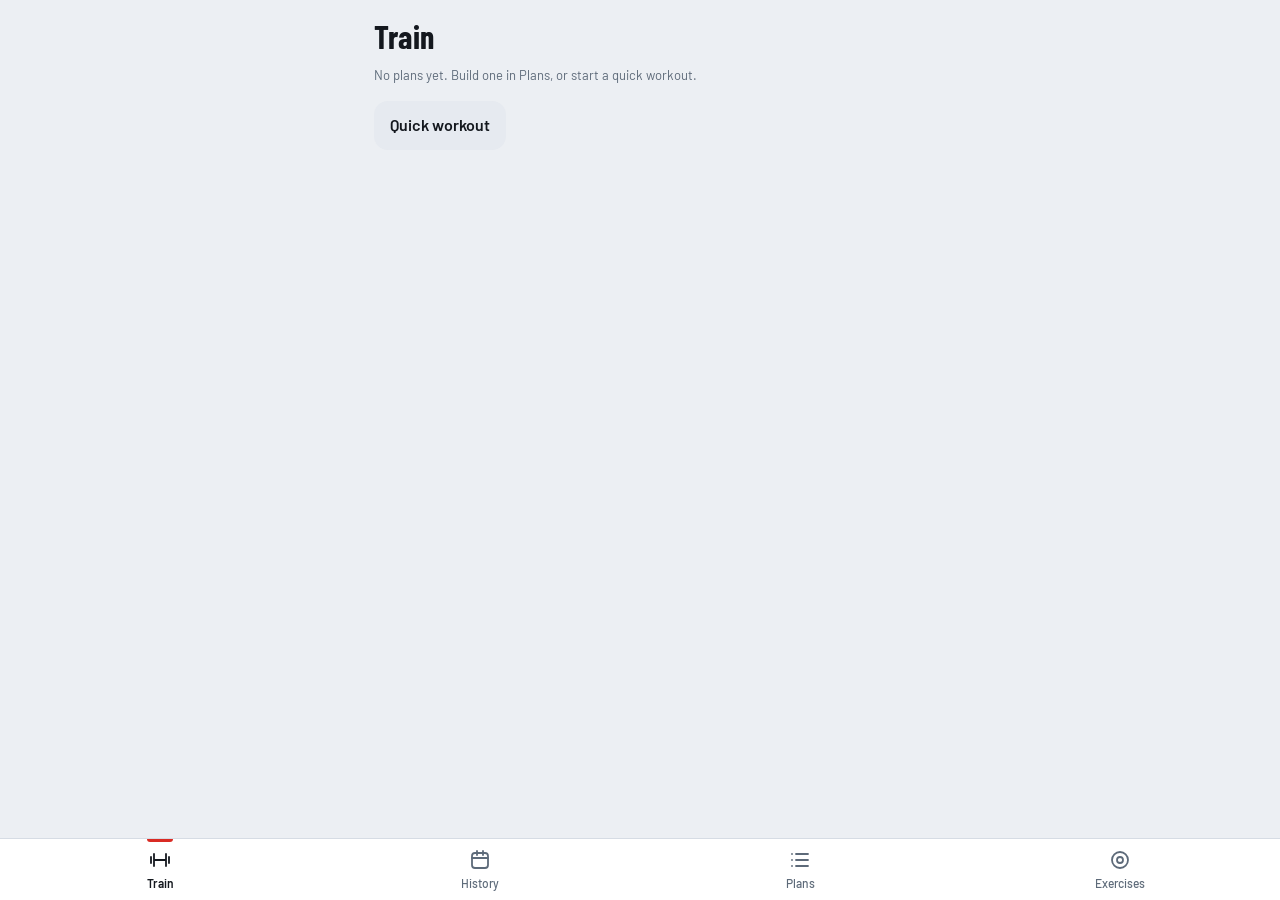
==== index.html @ dd126c8b "Workout: −/+ buttons move from weight to reps; weight is tap-to-edit Reps are what change set to set" ====
<!doctype html>
<html lang="en"><head><meta charset="utf-8">
<meta name="viewport" content="width=device-width,initial-scale=1,viewport-fit=cover">
<meta http-equiv="Content-Security-Policy" content="default-src 'none'; script-src 'sha256-kaGPLzAnNRn8bd0Y283OaLITEA9+4ZppKboj+dD/Bko='; style-src 'unsafe-inline'; img-src 'self' data:; manifest-src 'self'; font-src 'self'; connect-src https://api.github.com; worker-src 'self'; base-uri 'none'; form-action 'none'">
<meta name="referrer" content="no-referrer">
<meta name="theme-color" content="#12161c" media="(prefers-color-scheme: dark)"><meta name="theme-color" content="#eceff3" media="(prefers-color-scheme: light)">
<link rel="manifest" href="manifest.webmanifest">
<link rel="icon" type="image/png" href="icon-192.png">
<link rel="apple-touch-icon" href="icon-180.png">
<title>Lift Log</title>
<style>
@font-face{font-family:BC;font-weight:600;font-display:block;src:url(fonts/barlow-condensed-latin-600-normal.woff2) format("woff2")}
@font-face{font-family:BC;font-weight:700;font-display:block;src:url(fonts/barlow-condensed-latin-700-normal.woff2) format("woff2")}
@font-face{font-family:Bw;font-weight:400;font-display:swap;src:url(fonts/barlow-latin-400-normal.woff2) format("woff2")}
@font-face{font-family:Bw;font-weight:500;font-display:swap;src:url(fonts/barlow-latin-500-normal.woff2) format("woff2")}
@font-face{font-family:Bw;font-weight:600;font-display:swap;src:url(fonts/barlow-latin-600-normal.woff2) format("woff2")}
@font-face{font-family:Bw;font-weight:700;font-display:swap;src:url(fonts/barlow-latin-700-normal.woff2) format("woff2")}
:root{--bg:#12161c;--fg:#eceae4;--m:#8e9aa8;--c:#1b212a;--c2:#262e3a;--bd:#2d3744;--ac:#e8372f;--on:#fff;--wr:#ff8a5c;--blu:#4a7bea;--blud:#1c2a47;--redd:#3a1d1f;--ok:#7fd1a0;--sh:#0008}
@media(prefers-color-scheme:light){:root{--bg:#eceff3;--fg:#14181e;--m:#5d6a79;--c:#fff;--c2:#e6eaf0;--bd:#d6dce4;--ac:#d92b24;--blu:#2f60d6;--blud:#e3ebfd;--redd:#fbe3e1;--wr:#c8340b;--ok:#2f9e63;--sh:#0003}}
*{box-sizing:border-box}
html,body{margin:0;height:100%;overflow:hidden;touch-action:pan-y}
#app{display:flex;flex-direction:column;height:100vh;height:100dvh}
body{background:var(--bg);color:var(--fg);font:400 16px/1.4 Bw,system-ui,-apple-system,"Segoe UI",sans-serif;-webkit-tap-highlight-color:transparent}
#app{padding-top:env(safe-area-inset-top)}
main{flex:1 1 auto;min-height:0;overflow-y:auto;overscroll-behavior:contain;padding:14px max(14px,calc(50% - 266px)) 110px;touch-action:pan-y}
h2{margin:6px 0 14px;font:700 32px/1 BC,system-ui,sans-serif;letter-spacing:.2px}
.hd h2{margin:0}
main>.hd{margin-bottom:10px}
.m{color:var(--m);font-size:13px}.wr{color:var(--wr);font-weight:600}
.hd,.row{display:flex;gap:8px;align-items:center;justify-content:space-between}
.row>*{flex:1}
.card{background:var(--c);border-radius:18px;padding:14px;margin:12px 0}
.card>.hd>b{font:700 24px/1.1 BC,system-ui,sans-serif;letter-spacing:.2px}
.card .card{background:var(--bg)}
.card .b.big{background:var(--c2)}
button,input,select,textarea{font:inherit;color:inherit}
button{-webkit-appearance:none;appearance:none}
.b{background:var(--c2);border:0;border-radius:14px;padding:13px 16px;margin:4px 0;cursor:pointer;font-weight:600;min-height:48px}
.b.p{background:var(--ac);color:var(--on)}
.b.big{display:block;width:100%;text-align:left;background:var(--c);margin:8px 0;font-weight:600;font-size:17px;border-radius:16px}
.b.big small{display:block;font-weight:400;color:var(--m);font-size:13px;margin-top:1px}
input,select,textarea{width:100%;padding:12px;background:var(--c);border:0;border-radius:12px;min-height:48px}
.card input,.card select,.card textarea{background:var(--bg)}
.card .card input,.card .card select,.card .card textarea{background:var(--c)}
input:focus,select:focus,textarea:focus{outline:0;box-shadow:inset 0 0 0 2px var(--blu)}
button:focus-visible{outline:2px solid var(--blu);outline-offset:2px}
input[type=checkbox]{width:auto;min-height:0}
input[type=number]{-moz-appearance:textfield;appearance:textfield}input::-webkit-inner-spin-button,input::-webkit-outer-spin-button{-webkit-appearance:none;margin:0}
label{display:block;font-size:13px;color:var(--m);margin:8px 0}
label input,label select,label textarea{margin-top:4px;color:var(--fg)}
.set{display:grid;grid-template-columns:minmax(0,1.4fr) 36px minmax(0,1fr) 36px minmax(0,1fr) 48px;gap:5px;align-items:center;margin:8px 0;font-variant-numeric:tabular-nums}
.set input{text-align:center;padding:0 2px;height:48px;font:700 24px BC,system-ui,sans-serif;font-variant-numeric:tabular-nums}
.set input::placeholder{font:400 14px Bw,system-ui,sans-serif;color:var(--m)}
.set input:focus{background:var(--blud);box-shadow:inset 0 0 0 2px var(--blu)}
.set.dn{opacity:.6}
.set.wu input{background:transparent;box-shadow:inset 0 0 0 1px var(--bd)}
.set.wu .inf>span:first-child{color:var(--blu);font-weight:600}
.set.wu input:focus{box-shadow:inset 0 0 0 2px var(--blu)}
.set.dn input{background:transparent;color:var(--m)}
.set.hdr{margin:10px 0 0;font-size:12px;color:var(--m);text-align:center;font-variant-numeric:normal}
.set.hdr span{white-space:nowrap}
.s{height:48px;border:0;background:var(--c2);border-radius:12px;cursor:pointer;font-size:18px;font-weight:600}
.card .card .s{background:var(--c2)}
.ck{height:48px;border:0;background:none;color:var(--m);opacity:.5;cursor:pointer;display:flex;align-items:center;justify-content:center;padding:0}
.ck svg{width:26px;height:26px;fill:none;stroke:currentColor;stroke-width:2.6;stroke-linecap:round;stroke-linejoin:round;box-sizing:content-box;padding:7px;border-radius:50%}
.ck.on{opacity:1;color:#fff}.ck.on svg{background:var(--ac);width:22px;height:22px;padding:9px}
.inf{grid-column:1/-1;font-size:12px;color:var(--m);display:flex;justify-content:space-between;align-items:center;min-height:16px}
.rest{position:fixed;left:12px;right:12px;bottom:calc(72px + env(safe-area-inset-bottom));background:var(--c2);border-radius:18px;overflow:hidden;box-shadow:0 8px 24px var(--sh);z-index:5;max-width:536px;margin:auto}
.rb{height:4px;background:var(--bd)}.rb i{display:block;height:100%;background:var(--ac)}
.rr{display:flex;gap:8px;align-items:center;padding:8px 10px}
.rest .s{width:60px;flex:none;background:var(--bd);height:44px}
.rt{flex:1;height:48px;border:0;background:none;font:700 38px/1 BC,system-ui,sans-serif;font-variant-numeric:tabular-nums;color:var(--fg);cursor:pointer}
.rt.run{color:var(--blu)}.rt.go{color:var(--wr)}
.bb{display:flex;align-items:center;height:28px;margin:8px 0 2px}
.bb .pl{height:28px;border-radius:2px;flex:none}.bb .pl.pr{width:12px;background:var(--ac)}.bb .pl.pb{width:7px;background:var(--blu);margin:0 2px}
.bb .sl{width:6px;height:10px;background:#9aa4b0;flex:none}
.shaft{flex:1;display:flex;gap:3px;padding:0 3px}.shaft i{flex:1;height:8px;border-radius:2px;background:var(--bd)}.shaft i.d{background:#c9ccd2}.shaft i.n{background:var(--fg)}
@media(prefers-color-scheme:light){.bb .sl{background:#7d8794}.shaft i.d{background:#7d8794}}
.big-n{font:700 44px/1 BC,system-ui,sans-serif;margin:10px 0 0}.big-n span{font-size:22px;color:var(--m)}
.cal{display:grid;grid-template-columns:repeat(7,1fr);gap:4px 0;margin-top:8px}
.cal .wd{text-align:center;font-size:12px;color:var(--m)}
.cd{aspect-ratio:1;border:0;border-radius:50%;background:none;font:600 19px BC,system-ui,sans-serif;color:var(--m);cursor:pointer;font-variant-numeric:tabular-nums;max-width:44px;width:100%;justify-self:center}
.cd.tr{background:var(--redd);color:var(--fg)}
.cd.td{box-shadow:inset 0 0 0 2px var(--fg)}
.cd.sl{background:var(--ac);color:#fff;outline:0}
.lk{border:0;background:none;color:var(--m);font-size:12px;text-decoration:underline;cursor:pointer;padding:8px 0}
.inf label{margin:0;display:flex;gap:4px;align-items:center}
.inf .lk+.lk{margin-left:14px}
.chips{display:flex;flex-wrap:wrap;gap:8px;margin:10px 0}
.chip{background:var(--c);border:0;border-radius:99px;padding:9px 14px;font-weight:500;cursor:pointer;color:var(--fg);min-height:40px}
.card .chip{background:var(--c2)}
.sugg{background:var(--c);border-radius:14px;margin:8px 0;overflow:hidden}
.card .sugg{background:var(--c2)}
.sg{display:flex;justify-content:space-between;align-items:center;gap:10px;width:100%;text-align:left;background:none;border:0;border-bottom:1px solid var(--bd);padding:12px 14px;font-weight:600;cursor:pointer;color:var(--fg);min-height:48px}
.sg:last-child{border-bottom:0}.sg .m{font-weight:400;flex:none}.sg.new{color:var(--blu)}
.b.exsw{display:flex;justify-content:space-between;align-items:center;gap:10px;text-align:left;background:var(--c);font-size:17px}.b.exsw .m{flex:none;font-weight:500}
nav{flex:none;position:relative;z-index:6;display:flex;background:var(--c);border-top:1px solid var(--bd);padding-bottom:env(safe-area-inset-bottom)}
nav button{flex:1;padding:9px 0 8px;border:0;background:none;font-size:12px;font-weight:500;cursor:pointer;color:var(--m);display:flex;flex-direction:column;align-items:center;gap:3px;position:relative}
nav button svg{width:24px;height:24px;stroke:currentColor;fill:none;stroke-width:1.8;stroke-linecap:round;stroke-linejoin:round}
nav button.on{color:var(--fg);font-weight:600}
nav button.on:before{content:"";position:absolute;top:0;width:26px;height:3px;border-radius:0 0 3px 3px;background:var(--ac)}
#toast{position:fixed;left:12px;right:12px;bottom:calc(150px + env(safe-area-inset-bottom));background:var(--fg);color:var(--bg);padding:12px 14px;border-radius:14px;z-index:9;font-weight:500}
code{background:var(--bg);padding:1px 5px;border-radius:5px}
.hl{display:flex;justify-content:space-between;gap:8px;padding:6px 0;border-bottom:1px solid var(--bd);font-variant-numeric:tabular-nums}
.hl:last-child{border-bottom:0}
.hl button{border:0;background:none;color:var(--m);cursor:pointer;min-width:32px;min-height:32px}
.b.big.exr[hidden]{display:none}
.eset{display:grid;grid-template-columns:minmax(0,1.3fr) minmax(0,1fr) minmax(0,1fr) 44px;gap:6px;align-items:center;margin:6px 0;font-variant-numeric:tabular-nums}
.eset input{text-align:center;height:48px;padding:0 2px;font:700 22px BC,system-ui,sans-serif}
.eset.hdr{font-size:12px;color:var(--m);text-align:center;margin:8px 0 0}
.eset .inf{grid-column:1/-1}
.seg{display:inline-flex;background:var(--bg);border-radius:10px;padding:3px;gap:2px;flex:none}
.seg button{border:0;background:none;color:var(--m);font-weight:600;font-size:13px;padding:7px 10px;border-radius:8px;cursor:pointer;min-height:34px}
.seg button.on{background:var(--c2);color:var(--fg)}
.card .card .seg{background:var(--c)}.card .card .seg button.on{background:var(--c2)}
.segrow{display:flex;justify-content:space-between;align-items:center;margin:10px 0 4px}
.wkr{display:grid;grid-template-columns:repeat(auto-fill,minmax(48px,1fr));gap:6px;margin:4px 0}.wkr label{margin:0;text-align:center;font-size:11px}.wkr input{text-align:center;padding:8px 2px;min-height:40px}
.pline{display:grid;grid-template-columns:repeat(3,minmax(0,1fr)) 40px;gap:6px;align-items:center;margin:6px 0}
.pline.hdr{font-size:12px;color:var(--m);text-align:center;margin:8px 0 0}.pline input{text-align:center;padding:10px 2px}
.inf b{color:var(--fg);font-weight:600}
.eset.wu input{background:transparent;box-shadow:inset 0 0 0 1px var(--bd)}.eset.wu .inf>span:first-child{color:var(--blu);font-weight:600}
#exq{margin:0 0 6px}
.b.big.exr{display:flex;align-items:center;gap:12px}
.exr .l{flex:1;min-width:0}
select.pick{-webkit-appearance:none;appearance:none;text-align:center;text-align-last:center;padding:0 2px;cursor:pointer}
.set select.pick{height:48px;font:700 24px BC,system-ui,sans-serif}.eset select.pick{height:48px;font:700 22px BC,system-ui,sans-serif}
.set select.pick.ph,.eset select.pick.ph{font:400 14px Bw,system-ui,sans-serif;color:var(--m)}
.set select.pick:focus{background:var(--blud);box-shadow:inset 0 0 0 2px var(--blu)}.set.dn select.pick{background:transparent;color:var(--m);opacity:1}
.wkr select.pick{min-height:40px;padding:8px 2px}
.set.wu select.pick,.eset.wu select.pick{background:transparent;box-shadow:inset 0 0 0 1px var(--bd)}
label.chk{display:flex;gap:10px;align-items:center;color:var(--fg);font-size:15px;margin:12px 0 4px}label.chk input{width:22px;height:22px;margin:0;accent-color:var(--ac)}
svg.chart{touch-action:pan-y;cursor:crosshair;user-select:none;-webkit-user-select:none}
.exr .r{text-align:right;flex:none}
.exr .r b{display:block;font:700 28px/1 BC,system-ui,sans-serif}.exr .r b i{font:600 14px Bw,system-ui,sans-serif;font-style:normal;color:var(--m)}
.exr .r small{display:block;font-size:12px;color:var(--m);font-weight:400}

@keyframes slr{from{transform:translateX(40px);opacity:.3}to{transform:none;opacity:1}}@keyframes sll{from{transform:translateX(-40px);opacity:.3}to{transform:none;opacity:1}}
main.slr{animation:slr .2s ease-out}main.sll{animation:sll .2s ease-out}
nav button.nx{color:var(--fg);background:var(--c2)}
#sh{position:fixed;top:50%;z-index:9;padding:10px 14px;border-radius:20px;background:var(--c2);color:var(--m);font-weight:600;pointer-events:none;transform:translateY(-50%);transition:color .1s}#sh.r{right:10px}#sh.l{left:10px}#sh.go{color:var(--fg);box-shadow:inset 0 0 0 2px var(--ac)}
#splash{position:fixed;inset:0;z-index:99;background:var(--bg);display:flex;flex-direction:column;align-items:center;justify-content:center;padding-bottom:40px;transition:opacity .35s,visibility 0s .35s}
#splash.out{opacity:0;visibility:hidden}
#splash img{border-radius:30px;box-shadow:0 18px 50px var(--sh)}
#splash b{font:700 40px/1 BC,system-ui,sans-serif;margin-top:20px;letter-spacing:.3px}
#splash .bb{width:150px;margin-top:24px}
#sver{color:var(--m);font-size:14px;margin-top:6px;font-variant-numeric:tabular-nums}
.ver{text-align:center;margin:18px 0 0}
#splash .shaft i{animation:ld 1s ease-out forwards}
#splash .shaft i:nth-child(2){animation-delay:.12s}#splash .shaft i:nth-child(3){animation-delay:.24s}#splash .shaft i:nth-child(4){animation-delay:.36s}#splash .shaft i:nth-child(5){animation-delay:.48s}
@keyframes ld{from{background:var(--bd)}to{background:var(--fg)}}
@media(prefers-reduced-motion:reduce){main.slr,main.sll,#splash .shaft i{animation:none}#splash{transition:none}}
</style></head>
<body><div id="splash" aria-hidden="true"><img src="icon-192.png" width="132" height="132" alt=""><b>Lift Log</b><span id="sver"></span><div class="bb"><i class="pl pb"></i><i class="pl pr"></i><i class="sl"></i><div class="shaft"><i></i><i></i><i></i><i></i><i></i></div><i class="sl"></i><i class="pl pr"></i><i class="pl pb"></i></div></div><div id="app"></div><div id="toast" hidden></div>
<script>
const $=(s,e=document)=>e.querySelector(s), app=$('#app');
const esc=s=>String(s??'').replace(/[&<>"]/g,c=>({'&':'&amp;','<':'&lt;','>':'&gt;','"':'&quot;'}[c]));
const bb=(n,done,cur,label)=>`<div class=bb role=img aria-label="${esc(label)}"><i class="pl pb"></i><i class="pl pr"></i><i class=sl></i><div class=shaft>${Array.from({length:n},(_,i)=>`<i${i<done?' class=d':cur&&i==done?' class=n':''}></i>`).join('')}</div><i class=sl></i><i class="pl pr"></i><i class="pl pb"></i></div>`;
const NI={train:'<svg viewBox="0 0 24 24"><path d="M3 9v6M6 6v12M18 6v12M21 9v6M6 12h12"/></svg>',hist:'<svg viewBox="0 0 24 24"><rect x="4" y="5" width="16" height="15" rx="3"/><path d="M4 10h16M9 3v4M15 3v4"/></svg>',tpl:'<svg viewBox="0 0 24 24"><path d="M8 6h12M8 12h12M8 18h12M4 6h.01M4 12h.01M4 18h.01"/></svg>',ex:'<svg viewBox="0 0 24 24"><circle cx="12" cy="12" r="8"/><circle cx="12" cy="12" r="3"/></svg>'};
const scTo=(x,y)=>{const m=$('main');if(m)m.scrollTop=y},scY=()=>$('main')?.scrollTop||0;   // the page scrolls inside <main>, not the window
const VER='2.7';   // app version, bumped automatically by tools/build.py on every change
/* All of Germani144's apps share this origin's localStorage, so every Lift Log key starts with "lift-log:".
   Old unprefixed keys are moved once. Keys whose content proves they're Lift Log's (workout in progress, backup
   settings) are removed afterwards; generic ones (rest, bw, lb, dirty) are copied only if they look valid, and
   left in place because another app might own a key with the same name. */
const LSP='lift-log:';
(()=>{try{const L=localStorage,J=v=>{try{return JSON.parse(v)}catch{return null}},num=(a,b)=>v=>+v>=a&&+v<=b;
 const sure={w:v=>{const o=J(v);return!!(o&&Array.isArray(o.items)&&o.sess>0)},gh:v=>{const o=J(v);return!!(o&&o.token&&/lift-log/i.test(o.repo||''))},gherr:v=>/^Last automatic backup failed/.test(v)},
  looks={rest:num(15,1800),bw:num(20,400),lb:num(1.5e12,4e12),dirty:v=>v=='0'||v=='1'};
 for(const k of [...Object.keys(sure),...Object.keys(looks)]){const v=L.getItem(k);if(v==null||L.getItem(LSP+k)!=null)continue;
  if(sure[k]){if(sure[k](v)){L.setItem(LSP+k,v);L.removeItem(k)}}else if(looks[k](v))L.setItem(LSP+k,v)}}catch{}})();
const fmt=x=>x===''||x==null||isNaN(x)?'':+(+x).toFixed(2);
const age=t=>{const d=Math.floor((Date.now()-t)/864e5);return d<1?'today':d<60?d+'d ago':Math.round(d/30.4)+'mo ago'};
const dstr=t=>new Date(t).toLocaleDateString(undefined,{month:'short',day:'numeric',year:'numeric'});
let tt;const toast=m=>{const t=$('#toast');t.textContent=m;t.hidden=false;clearTimeout(tt);tt=setTimeout(()=>t.hidden=true,4000)};

/* ---------- math ---------- */
const pct=(r,rir)=>1/(1+(r+rir)/30);  // %1RM from reps + RIR
const e1=(w,r,rir)=>w/pct(r,rir);
const hasR=r=>r.rir!==''&&r.rir!=null&&+r.rir>=0&&+r.rir<=10;
const isTest=r=>+r.r===1&&hasR(r)&&+r.rir===0;   // 1 rep at 0 RIR counts as a 1RM
const rnd=(x,i)=>i>0?+(Math.round(x/i)*i).toFixed(3):+(+x).toFixed(2);  // increment 0 = no rounding (bodyweight)
const wt=w=>w>0?fmt(w):'BW';

/* ---------- IndexedDB ---------- */
let db;
const open=()=>new Promise((res,rej)=>{const r=indexedDB.open('liftlog',1);
 r.onupgradeneeded=()=>{const d=r.result,o={keyPath:'id',autoIncrement:true};
  d.createObjectStore('exercises',o);d.createObjectStore('templates',o);
  d.createObjectStore('pr_history',o).createIndex('ex','exId');
  d.createObjectStore('sets',o).createIndex('ex','exId')};
 r.onsuccess=()=>res(r.result);r.onerror=()=>rej(r.error)});
const rq=r=>new Promise((res,rej)=>{r.onsuccess=()=>res(r.result);r.onerror=()=>rej(r.error)});
const st=(n,m='readonly')=>db.transaction(n,m).objectStore(n);
const all=(n,ix,k)=>rq(ix?st(n).index(ix).getAll(k):st(n).getAll()).then(a=>n=='sets'?a.map(s=>s.rir>10?{...s,rir:null}:s):a);  // RIR above 10 is treated as 'not tracked'
const put=(n,o)=>(touch(),rq(st(n,'readwrite').put(o)));
const del=(n,id)=>(touch(),rq(st(n,'readwrite').delete(id)));

/* ---------- state ---------- */
let S={tab:'train',view:null,ex:[],tpl:[],pr:{},prl:[],hist:[]},E=null,W=null;
try{W=JSON.parse(localStorage.getItem(LSP+'w')||'null')}catch{}
const saveW=()=>{try{localStorage.setItem(LSP+'w',JSON.stringify(W))}catch{}};
const EX=id=>S.ex.find(e=>e.id==id);
async function load(){
 S.ex=await all('exercises');S.tpl=await all('templates');S.sets=await all('sets');S.pr={};
 S.tpl.forEach(t=>{if(!t.weeks)t.weeks=8;if(!t.days){t.days=[{name:'Day 1',items:t.items||[]}];delete t.items}
  for(const d of t.days)for(const it of d.items){if(!it.mode)it.mode=EX(it.exId)?.mode=='pct'?'pct':'rir';if(it.mode=='pct'&&!it.lines?.length){it.lines=linesFromText(it.text);if(!it.lines.length)it.lines=[newLine()]}}});
 (await all('pr_history')).sort((a,b)=>a.t-b.t).forEach(p=>S.pr[p.exId]=p)}  // latest tested PR per exercise

/* ---------- plan slots: each one is RIR (sets, rep range, target RIR) or % of 1RM (lines of sets x reps @ % with a target RPE) ---------- */
// Old plans stored % sets as text like "3*80%x5"; turn those into lines once.
function linesFromText(t){const out=[];for(const l of String(t||'').split('\n')){const m=l.trim().match(/^(?:(\d+)\s*[*×]\s*)?(\d+(?:\.\d+)?)%\s*x\s*(\d+)$/i);if(m)out.push({n:+(m[1]||1),p:+m[2],r:+m[3]})}return out}
/* Bodyweight lifts (pull-ups, dips…): with "Load includes bodyweight" on, the maths uses you + the plate,
   while you always type and see only the added kg. Each logged set remembers your bodyweight at the time. */
const BWv=()=>+lg('bw')||0,bwo=ex=>ex?.bwl?BWv():0;
const tot=(ex,s)=>ex?.bwl?{...s,w:(s.w===''||s.w==null?0:+s.w)+(s.bw??BWv())}:s;   // a set in total-load space
const outW=(ex,v)=>{if(ex?.bwl){const a=rnd(+v-BWv(),ex.inc);return a>0?a:''}return v>0?rnd(v,ex.inc):''};   // total load -> what you load ('' = bodyweight / no suggestion)
/* RIR is picked from a list: 0–5 in half steps, plus "5+" (stored as 6). A 5+ set stays in history and volume
   but, like a warm-up, never feeds suggestions, the strength estimate or the next-set adjustment. */
const RIRS=[0,.5,1,1.5,2,2.5,3,3.5,4,4.5,5,6];
const rirTxt=v=>v==null||v===''?'':+v>5?'5+':fmt(v),rpeTxt=v=>v==null||v===''?'':+v>5?'<5':fmt(10-v);
function rirSel(attrs,v,{pct=false,max5=false,blank=true}={}){const cur=v===''||v==null?'':+v,vals=(max5?RIRS.filter(x=>x<=5):RIRS).slice();
 if(cur!==''&&!vals.includes(cur)){vals.push(cur);vals.sort((a,b)=>a-b)}
 return`<select ${attrs} class="pick${cur===''?' ph':''}">${blank?`<option value=""${cur===''?' selected':''}>${pct?'RPE':'RIR'}</option>`:''}${(pct?vals.slice().reverse():vals).map(x=>`<option value="${x}"${x===cur?' selected':''}>${pct?rpeTxt(x):rirTxt(x)}</option>`).join('')}</select>`}
const rememberMode=async(ex,m)=>{if(ex&&ex.mode!=m){ex.mode=m;await put('exercises',ex)}};   // new plan slots and quick adds start in the mode you used last
const newLine=()=>({n:3,r:3,p:75});
// RIR slots: one target RIR per week of the plan.
const rirWeeks=(it,weeks,ex)=>{const a=Array.isArray(it.rirW)?it.rirW.slice(0,weeks):[],d=a.length?a[a.length-1]:(it.rir??ex?.rir??2);while(a.length<weeks)a.push(d);return a};
// How strong a lift has been lately vs. its longer-run level, at a similar rep count: recent 3 sessions vs. the last 10. Used to nudge planned % sets (max ±10%).
function trend(ss,r){const by=new Map();for(const s of ss)if(isWork(s)&&Math.abs(s.r-r)<=1)by.set(s.sess,Math.max(by.get(s.sess)||0,e1(s.w,s.r,s.rir)));
 const v=[...by.values()];if(v.length<2)return 1;const rc=v.slice(-3);let a=0,b=0;rc.forEach((x,i)=>{a+=x*(i+1);b+=i+1});
 const lg=v.slice(-10),mean=lg.reduce((p,x)=>p+x,0)/lg.length;return Math.min(1.1,Math.max(.9,a/b/mean))}
// Reference 1RM for % view: your tested 1RM, or else the estimate from recent working sets.
async function refFor(ex){const p=S.pr[ex.id];if(p)return{w:p.w+bwo(ex),est:false};
 const ss=(await all('sets','ex',ex.id)).filter(s=>!s.wu).sort((a,b)=>a.t-b.t).map(s=>tot(ex,s)),E=strength(ss,-99,999);return E?{w:Math.round(E*10)/10,est:true}:null}

/* ---------- RIR double progression ---------- */
// Per set, from the same set last session: reps you could have done at target RIR = reps + RIR - target.
// Aim one more rep at the same weight; past the top of the range, reset to the bottom reps at a heavier e1RM-based weight.
/* ---------- suggestions ----------
 Strength = estimated 1RM averaged over your last 4 sessions (recent ones count more), from working sets only:
 not warm-ups, RIR known and under 5. Sets in a rep range close to today's target are preferred, so a heavy-triple
 day doesn't inflate a light-day suggestion. Weight and reps then come from that strength number and the target. */
const isWork=s=>!s.wu&&s.rir!=null&&s.rir<5&&s.w>0;
function strength(ss,lo,hi){
 const est=f=>{const by=new Map();for(const s of ss)if(isWork(s)&&f(s))by.set(s.sess,Math.max(by.get(s.sess)||0,e1(s.w,s.r,s.rir)));
  const v=[...by.values()].slice(-4);if(!v.length)return null;let a=0,b=0;v.forEach((x,i)=>{const k=i+1;a+=x*k;b+=k});return a/b};
 return est(s=>s.r>=lo-3&&s.r<=hi+3)??est(()=>true)}
const RAMP={1:[[.6,5]],2:[[.5,8],[.75,4]],3:[[.45,8],[.65,5],[.85,3]],4:[[.4,8],[.55,5],[.7,3],[.85,2]]};   // warm-up % of working weight, reps
async function suggest(ex,n){
 const ss=(await all('sets','ex',ex.id)).filter(s=>!s.wu).sort((a,b)=>a.t-b.t),rows=[],aim=`${ex.lo}–${ex.hi} reps @ ${ex.rir} RIR`,
  sess=[...new Set(ss.map(s=>s.sess))],fat=j=>Math.floor(j/2),   // later sets: about 1 rep fewer every 2 sets
  sT=ex.bwl?ss.map(s=>tot(ex,s)):ss;
 const lastS=ss.filter(s=>s.sess==sess[sess.length-1]),hint=lastS.length?`Last: ${lastS.map(s=>`${wt(s.w)}×${s.r}${s.rir!=null?' @'+rirTxt(s.rir):''}`).join(', ')} · ${aim}`:`${aim} · no history yet`;
 if(!(ex.inc>0)||(!ex.bwl&&lastS.length&&Math.max(...lastS.map(s=>s.w))===0)){   // bodyweight (or done at bodyweight last time): progress reps
  const by=new Map();for(const s of ss)if(!s.wu&&s.rir!=null&&s.rir<5&&(!(ex.inc>0)||s.w===0))by.set(s.sess,Math.max(by.get(s.sess)||0,s.r+s.rir));
  const v=[...by.values()].slice(-4);let cap=null;if(v.length){let a=0,b=0;v.forEach((x,i)=>{a+=x*(i+1);b+=i+1});cap=a/b}
  const lb=lastS.filter(s=>s.rir!=null&&s.rir<5).reduce((m,s)=>Math.max(m,s.r+s.rir),0),
   w=lastS.length?Math.max(...lastS.map(s=>s.w)):'',rS=cap==null?null:Math.round(cap-ex.rir),
   r=rS==null?ex.lo:Math.max(ex.lo,lb?Math.min(rS+2,Math.max(rS,Math.round(lb-ex.rir)+1)):rS+1);
  for(let j=0;j<n;j++)rows.push({w:w||'',r:Math.max(ex.lo,r-fat(j)),rir:ex.rir});return{rows,hint}}
 const E=strength(sT,ex.lo,ex.hi);
 if(!E){for(let j=0;j<n;j++)rows.push({w:'',r:ex.lo,rir:ex.rir});return{rows,hint}}
 let Wb=null,bt=null;   // the weight you last used in today's rep range, and that set
 for(let k=sess.length-1;k>=0&&Wb==null;k--){const t=sT.filter(s=>s.sess==sess[k]&&isWork(s)&&s.r>=ex.lo&&s.r<=ex.hi).sort((a,b)=>b.w-a.w||b.r-a.r)[0];if(t){Wb=t.w;bt=t}}
 let w,r;
 if(Wb!=null){const rS=Math.round(30*(E/Wb-1)-ex.rir);   // reps the averaged strength says you can do at that weight
  r=Math.min(rS+2,Math.max(rS,Math.round(bt.r+bt.rir-ex.rir)+1));w=Wb;   // one more than last time, kept within the average's guard rails
  if(r>ex.hi){r=ex.lo;w=Math.max(rnd(E*pct(ex.lo,ex.rir),ex.inc),rnd(Wb+ex.inc,ex.inc))}
  else if(r<ex.lo){r=ex.lo;w=Math.min(rnd(E*pct(ex.lo,ex.rir),ex.inc),rnd(Wb-ex.inc,ex.inc))}}
 else{r=ex.lo;w=rnd(E*pct(ex.lo,ex.rir),ex.inc)}
 for(let j=0;j<n;j++)rows.push({w:outW(ex,w),r:Math.max(ex.lo,r-fat(j)),rir:ex.rir});
 return{rows,hint}}

async function addItem(it,wk=1){const ex=EX(it.exId);if(!ex)return;
 const pk=(a,b)=>a===''||a==null?b:a,mode=it.mode||(ex.mode=='pct'?'pct':'rir'),lo=pk(it.lo,ex.lo)||5,hi=pk(it.hi,ex.hi)||Math.max(lo,8),
  rirT=Array.isArray(it.rirW)&&it.rirW.length?+it.rirW[Math.min(wk,it.rirW.length)-1]:pk(it.rir,ex.rir)??2,
  item={exId:ex.id,mode,lo,hi,rirT,rows:[],hint:'',bwo:bwo(ex)},g=await suggest({...ex,lo,hi,rir:rirT},mode=='pct'&&it.lines?.length?0:it.n||3);
 item.hint=g.hint;
 if(mode=='pct'){const ref=await refFor(ex);item.ref=ref?.w;item.refEst=ref?.est}
 if(mode=='pct'&&it.lines?.length){   // planned % sets: the plan's %, nudged (max ±10%) by your recent trend at that rep count
  const ss=(await all('sets','ex',ex.id)).filter(s=>!s.wu).sort((a,b)=>a.t-b.t).map(s=>tot(ex,s));let moved=0;
  for(const l of it.lines){const r=Math.max(1,Math.round(+l.r||1)),f=trend(ss,r),wp=item.ref?(+l.p||0)/100*item.ref:0;if(f!==1)moved=f;
   for(let k=0;k<Math.max(1,Math.round(+l.n||1));k++)item.rows.push({w:wp>0?outW(ex,wp*f):'',r,rir:'',pw:wp,auto:true})}
  const last=(item.hint||'').startsWith('Last:')?item.hint.replace(/ · \d+–\d+ reps @ [\d.]+ RIR$/,''):'';
  item.hint=[moved?`${moved>1?'+':''}${Math.round((moved-1)*100)}% vs plan from recent sessions`:'',last].filter(Boolean).join(' · ')}
 else item.rows=g.rows.map(r=>({...r,pw:(+r.w||0)+item.bwo,auto:true}));
 if(!item.rows.length)item.rows.push({w:'',r:'',rir:''});
 const nw=Math.min(4,Math.max(0,Math.round(+ex.wu||0)));
 if(nw){const w0=+item.rows[0].w||0;item.rows.unshift(...RAMP[nw].map(([p,r])=>({w:w0&&ex.inc>0?rnd(w0*p,ex.inc):'',r,rir:'',wu:true})))}
 W.items.push(item)}

/* After you log a set, the sets after it (that you haven't edited) adjust to how that set really went.
   % view: the weight moves to match today's strength. RIR view: the weight stays and the reps move,
   unless they'd leave the rep range. Never more than ±10% from the plan, about 1.5% easier per set for fatigue. */
async function adjustPct(it,j,ex){const d=tot(ex,it.rows[j]);if(+d.rir>5||d.wu||!(+d.w>0)||!hasR(d)||!(+d.r>0)||!(ex.inc>0))return;
 const now=e1(+d.w,+d.r,+d.rir),by=new Map();
 for(const s of (await all('sets','ex',ex.id)).map(s=>tot(ex,s)))if(s.sess!=W.sess&&isWork(s)&&Math.abs(s.r-d.r)<=1)by.set(s.sess,[s.t,Math.max(by.get(s.sess)?.[1]||0,e1(s.w,s.r,s.rir))]);
 let base=null;const v=[...by.values()].sort((a,b)=>a[0]-b[0]).slice(-4).map(x=>x[1]);
 if(v.length){let a=0,b=0;v.forEach((x,i)=>{a+=x*(i+1);b+=i+1});base=a/b}
 else{const f=it.rows.find(r=>r.done&&!r.wu&&+tot(ex,r).w>0&&hasR(r)&&Math.abs(+r.r-d.r)<=1);if(f&&f!==it.rows[j]){const fT=tot(ex,f);base=e1(+fT.w,+fT.r,+fT.rir)}}   // no history: compare with today's first set
 if(!base)return;const fac=Math.min(1.1,Math.max(.9,now/base));
 for(let q=j+1;q<it.rows.length;q++){const r=it.rows[q];if(r.done||r.wu||!r.auto||!(+r.pw>0))continue;const w=outW(ex,r.pw*fac);if(w!==r.w){r.w=w;r.adj=true}}}
function adjustNext(it,j,ex){if(it.mode=='pct')return;const d=tot(ex,it.rows[j]);if(+d.rir>5||d.wu||!(+d.w>0)||!hasR(d)||!(+d.r>0)||!(ex.inc>0))return;
 const e=e1(+d.w,+d.r,+d.rir);let k=0;
 for(let q=j+1;q<it.rows.length;q++){const r=it.rows[q];if(r.done||r.wu||!r.auto||!(+r.r>0)||!hasR(r))continue;
  const f=Math.pow(.985,++k),pw=+r.pw||+r.w||0,cl=w=>pw>0?Math.min(rnd(pw*1.1,ex.inc),Math.max(rnd(pw*.9,ex.inc),w)):w;
  let w=+tot(ex,r).w||0,rr=+r.r;const w0=w;
  if(it.mode=='pct'||!(w>0))w=cl(rnd(e*f*pct(rr,+r.rir),ex.inc));
  else{rr=Math.round(30*(e*f/w-1)-(+r.rir));
   if(rr>it.hi){rr=it.hi;w=cl(rnd(e*f*pct(rr,+r.rir),ex.inc))}else if(rr<it.lo){rr=it.lo;w=cl(rnd(e*f*pct(rr,+r.rir),ex.inc))}}
  if(rr!==+r.r||w!==w0){r.r=rr;if(w!==w0)r.w=outW(ex,w);r.adj=true}}}

async function start(tid,day=0){PICK=null;LAND=false;const t=tid?S.tpl.find(x=>x.id==tid):null,dy=t&&t.days[day];
 W={sess:Date.now(),name:dy?`${t.name} · ${dy.name}`:'Quick workout',pd:dy?`${t.id}:${day}`:undefined,rest:+lg('rest')||120,restEnd:0,items:[]};
 if(dy){const wk=planRun(t).wk;for(const it of dy.items)await addItem(it,wk)}
 saveW();render()}

/* ---------- row info: e1RM + PR check ---------- */
function info(r0,ex){const b=bwo(ex),pr0=S.pr[ex.id],pr=pr0&&{...pr0,w:pr0.w+b};if(r0.wu)return{s:'Warm-up',w:0};
 const r=b?tot(ex,r0):r0;if(+r0.rir>5&&r0.rir!=='')return{s:'5+: not used for suggestions',w:0};
 if(!(r.w>0&&r.r>0&&hasR(r)))return{s:'',w:0};
 if(isTest(r)){let s='Counts as a 1RM';if(pr){const d=(r.w/pr.w-1)*100;s+=` · ${d>=0?'+':''}${d.toFixed(1)}% vs 1RM`}return{s,w:0}}
 const e=e1(r.w,r.r,r.rir);let s='e1RM '+fmt(e);
 if(pr){const d=(e/pr.w-1)*100;s+=` · ${d>=0?'+':''}${d.toFixed(1)}% vs 1RM`;if(d>3)return{s:'⚠ '+s,w:1}}
 return{s,w:0}}
function updInfo(s){const it=W.items[s.dataset.i];$('.inf>span',s).innerHTML=infoTxt(it,it.rows[s.dataset.j],EX(it.exId))}

/* ---------- views ---------- */
const opts=id=>S.ex.map(x=>`<option value="${x.id}" ${x.id==id?'selected':''}>${esc(x.name)}</option>`).join('');

const pctOf=(it,w)=>{const t=(w===''||w==null?0:+w)+(it.bwo||0);return it.ref>0&&t>0&&(w!==''||it.bwo)?Math.round(t/it.ref*1000)/10:''};
function card(it,i){const ex=EX(it.exId);if(!ex)return'';const P=it.mode=='pct',pr=S.pr[ex.id];
 const ref=P?(it.ref>0?`${it.refEst?'Estimated 1RM':'1RM'} ${fmt(it.ref)}${it.refEst?'':' · '+age(pr?.t)}`:'No 1RM yet'):'';
 let h=`<div class=card><div class=hd><b style="flex:1">${esc(ex.name)}</b><span class=seg role=group aria-label="Track by"><button class="${P?'':'on'}" data-a=mode data-i=${i} data-m=rir>RIR</button><button class="${P?'on':''}" data-a=mode data-i=${i} data-m=pct>% 1RM</button></span><button class=s style="width:40px" data-a=rmx data-i=${i} aria-label="Remove exercise">×</button></div><div class=m>${esc([ref,ex.bwl?(it.bwo?`incl. ${fmt(it.bwo)} kg bodyweight`:'set your bodyweight on the Exercises tab'):'',it.hint].filter(Boolean).join(' · '))}</div>`;
 h+=`<div class="set hdr"><span>${P?'% of 1RM':'Weight (kg)'}</span><span></span><span>Reps</span><span></span><span>${P?'RPE':'RIR'}</span><span></span></div>`+it.rows.map((r,j)=>{const d=r.done?'disabled':'';
  const wv=P?pctOf(it,r.w):r.w>0?fmt(r.w):r.done?'BW':'',ev=r.rir===''||r.rir==null?'':P?fmt(10-r.rir):fmt(r.rir);
  return`<div class="set ${r.done?'dn':''}${r.wu?' wu':''}" data-i=${i} data-j=${j}>
  <input data-f=w inputmode=decimal aria-label="${P?'Percent of 1RM':'Weight in kg, empty for bodyweight'}" value="${wv}" ${d}>
  <button class=s data-a=step data-d=-1 aria-label="One rep less" ${d}>−</button><input data-f=r inputmode=numeric placeholder=reps aria-label=Reps value="${fmt(r.r)}" ${d}><button class=s data-a=step data-d=1 aria-label="One rep more" ${d}>+</button>${rirSel(`data-f=rir aria-label="${P?'RPE (10 = max effort)':'Reps in reserve'}" ${d}`,r.rir,{pct:P})}
  <button class="ck ${r.done?'on':''}" data-a=${r.done?'undo':'log'} aria-label="${r.done?'Undo set':'Log set'}"><svg viewBox="0 0 24 24" aria-hidden="true"><path d="M5 12.5l4.5 4.5L19 7"/></svg></button>
  <div class=inf><span>${infoTxt(it,r,ex)}</span><span><button class=lk data-a=wu>${r.wu?'Make working set':'Mark as warm-up'}</button> <button class=lk data-a=rms>Remove set</button></span></div></div>`}).join('');
 return h+`<div class=row><button class=b data-a=addset data-i=${i}>+ Set</button><button class=b data-a=repl data-i=${i}>⇄ Replace</button></div></div>`}
function infoTxt(it,r,ex){const P=it.mode=='pct',x=info(r,ex),kg=P?(it.bwo?(+r.w>0?`<b>+${fmt(rnd(+r.w,.01))} kg</b>`:r.w===''&&!r.done?'':'<b>BW</b>'):+r.w>0?`<b>${fmt(rnd(+r.w,.01))} kg</b>`:''):'',adj=r.adj&&!r.done?'adjusted':'',
  note=x.s&&(!P||x.w||isTest(r)||r.wu)?`<span class="${x.w?'wr':''}">${esc(x.s)}</span>`:'';   // % view: just the kg, plus warnings
 return[kg,note,adj].filter(Boolean).join(' · ')}

function lastBackup(){try{return +localStorage.getItem(LSP+'lb')||0}catch{return 0}}
function nag(){const lb=lastBackup();
 return S.sets.length&&Date.now()-lb>6048e5?`<div class=card><span class=wr>Back up your data</span><div class=m>${lb?'Last backup '+age(lb):'No backup yet'}. Clearing browser data erases your history.</div><button class=b data-a=backup>Export backup</button></div>`:''}
function planRun(t){const dpw=t.days.length,seen=new Map();
 S.sets.filter(s=>s.pd&&s.pd.startsWith(t.id+':')&&s.sess>=t.runStart).sort((a,b)=>a.t-b.t).forEach(s=>{if(!seen.has(s.sess))seen.set(s.sess,+s.pd.split(':')[1])});
 const days=[...seen.values()],total=days.length,need=t.weeks*dpw;
 return{total,need,done:total>=need,wk:Math.min(Math.floor(total/dpw)+1,t.weeks),wdays:new Set(days.slice(Math.floor(total/dpw)*dpw)),nx:total?(days[total-1]+1)%dpw:0}}
function rPlan(t){
 if(!t.active)return`<div class=card><div class=hd><b>${esc(t.name)}</b><span class=m>${t.days.length} days/week · ${t.weeks} weeks</span></div><button class=b data-a=planStart data-i=${t.id}>Start plan</button></div>`;
 const p=planRun(t);
 return`<div class=card><div class=hd><b>${esc(t.name)}</b><span class=m>${t.days.length} days/week</span></div><div class=big-n>${p.done?'Complete':`Week ${p.wk}<span> of ${t.weeks}</span>`}</div>${bb(t.weeks,Math.min(t.weeks,Math.floor(p.total/t.days.length)),!p.done,p.done?'Plan complete':`Week ${p.wk} of ${t.weeks}`)}`+
  (p.done?`<p>Plan complete: all ${t.weeks} weeks done.</p><div class=row><button class="b p" data-a=planStart data-i=${t.id}>Restart</button><button class=b data-a=planStop data-i=${t.id}>Close</button></div>`
  :t.days.map((d,k)=>`<button class="b big" data-a=start data-i=${t.id} data-d=${k}>${p.wdays.has(k)?'✓ ':''}${esc(d.name)}${k==p.nx?' · next':''}<small>${d.items.map(i=>esc(EX(i.exId)?.name||'?')).join(', ')||'No exercises'}</small></button>`).join('')+`<button class=lk data-a=planStop data-i=${t.id}>End plan early</button>`)+`</div>`}

/* ---------- rest timer ---------- */
let AC,alarmedFor=0;
const fmtT=x=>Math.floor(x/60)+':'+String(x%60).padStart(2,'0');
function restText(){const rem=W.restEnd?W.restEnd-Date.now():0;return W.restEnd&&rem<=0?'Go!':fmtT(W.restEnd?Math.ceil(rem/1000):W.rest)}
function restCls(){return'rt'+(W.restEnd?(W.restEnd-Date.now()>0?' run':' go'):'')}
const rbw=()=>{const rem=W.restEnd?W.restEnd-Date.now():0;return rem>0?Math.min(100,rem/(W.rest*1000)*100).toFixed(1)+'%':'0%'};
const elapsed=()=>{const x=Math.floor((Date.now()-W.sess)/1000);return x>=0&&x<21600?fmtT(x):''};
const restBar=()=>`<div class=rest><div class=rb><i id=rbi style="width:${rbw()}"></i></div><div class=rr><button class=s data-a=rdec>−15</button><button id=rt class="${restCls()}" data-a=redit>${restText()}</button><button class=s data-a=rinc>+15</button><button class=s data-a=rstop aria-label="Stop timer">✕</button></div></div>`;
function prog(){const n=W.items.length;if(!n)return'';const d=W.items.filter(i=>i.rows.length&&i.rows.every(r=>r.done)).length;
 return`<div class=card><div class=hd><span class=m>${d} of ${n} exercise${n==1?'':'s'} done</span><span class=m id=el>${elapsed()}</span></div>${bb(n,d,d<n,`${d} of ${n} exercises done`)}</div>`}
function startRest(){try{AC=AC||new(window.AudioContext||window.webkitAudioContext)();AC.resume?.()}catch{}W.restEnd=Date.now()+(W.rest||120)*1000;saveW()}
function alarm(){try{navigator.vibrate?.([250,120,250])}catch{}
 try{if(!AC)return;const o=AC.createOscillator(),g=AC.createGain();o.connect(g);g.connect(AC.destination);o.frequency.value=880;g.gain.value=.25;o.start();o.stop(AC.currentTime+.6)}catch{}}
function setRest(n){n=Math.min(1800,Math.max(15,n));const d=n-W.rest;W.rest=n;
 if(W.restEnd&&W.restEnd>Date.now())W.restEnd+=d*1000;ls('rest',n);saveW();tickRest()}
function tickRest(){if(!W)return;
 if(W.restEnd){const rem=W.restEnd-Date.now();if(rem<=0&&rem>-4000&&alarmedFor!==W.restEnd){alarmedFor=W.restEnd;alarm()}}
 const b=$('#rt');if(b){b.textContent=restText();b.className=restCls()}
 const bi=$('#rbi');if(bi)bi.style.width=rbw();const el=$('#el');if(el)el.textContent=elapsed()}
setInterval(tickRest,250);

let LAND=false;   // true = show the Train landing page even though a workout is in progress
let PICK=null,PQ='';   // exercise picker state: {t:'add'|'rep', i, y}
const sortedEx=()=>S.ex.slice().sort((a,b)=>a.name.localeCompare(b.name,undefined,{sensitivity:'base'}));
/* ---------- type-to-find exercises (like Home log): most-used chips when empty, ranked matches while typing ---------- */
let TQ={k:null,q:''},PALL=false,TR=null;   // TR: plan item being replaced {k,j,q}   // plan-editor search (day index + text); picker "show all" toggle
function exMatches(q,skip){const u={};for(const x of S.sets)u[x.exId]=(u[x.exId]||0)+1;
 const l=S.ex.filter(e=>e.id!=skip),nm=(a,b)=>a.name.localeCompare(b.name,undefined,{sensitivity:'base'});q=q.trim().toLowerCase();
 if(!q)return[...l.filter(e=>u[e.id]).sort((a,b)=>u[b.id]-u[a.id]||nm(a,b)),...l.filter(e=>!u[e.id]).sort(nm)].slice(0,8);
 const tier=e=>{const n=e.name.toLowerCase();return n.startsWith(q)?0:n.split(/[\s\-(/]+/).some(w=>w.startsWith(q))?1:n.includes(q)?2:9};
 return l.map(e=>[e,tier(e)]).filter(x=>x[1]<9).sort((a,b)=>a[1]-b[1]||(u[b[0].id]||0)-(u[a[0].id]||0)||nm(a[0],b[0])).slice(0,8).map(x=>x[0])}
function exSugg(q,skip,go,mk){const l=exMatches(q,skip),t=q.trim();
 if(!t)return l.length?`<div class=chips>${l.map(e=>`<button class=chip ${go(e)}>${esc(e.name)}</button>`).join('')}</div>`:'';
 const exact=S.ex.some(e=>e.name.toLowerCase()==t.toLowerCase());
 return`<div class=sugg>${l.map(e=>`<button class=sg ${go(e)}><span>${esc(e.name)}</span><span class=m>${e.inc>0?`${e.lo}–${e.hi} reps`:'bodyweight'}</span></button>`).join('')}${exact?'':`<button class="sg new" ${mk}>＋ New exercise “${esc(t.slice(0,80))}”</button>`}</div>`}
const pickBox=()=>{const skip=PICK.t=='rep'?W.items[PICK.i]?.exId:null;
 return exSugg(PQ,skip,e=>`data-a=pickGo data-x=${e.id}`,'data-a=pickNew')+(PQ.trim()?'':PALL?`<div style="margin-top:8px">${pickList()}</div>`:`<button class=lk data-a=pickAll>Show all exercises</button>`)};
const trBox=()=>{const it=E.days[TR.k].items[TR.j];return exSugg(TR.q,it.exId,e=>`data-a=tplSet data-x=${e.id}`,'data-a=tplSetNew')};
const tqBox=k=>exSugg(TQ.k==k?TQ.q:'',null,e=>`data-a=tplPick data-k=${k} data-x=${e.id}`,`data-a=tplPickNew data-k=${k}`);
const newEx=async name=>{name=name.trim().slice(0,80);if(!name)return null;const id=await put('exercises',{name,mode:'rir',inc:2,lo:8,hi:12,rir:2});
 await load();toast(`Created ${name}: RIR, 8–12 reps, 2 kg steps. Change it in Exercises.`);return id};
function pickList(){const q=PQ.trim().toLowerCase(),skip=PICK.t=='rep'?W.items[PICK.i]?.exId:null,
 l=sortedEx().filter(e=>e.id!=skip&&e.name.toLowerCase().includes(q));
 return l.map(e=>`<button class="b big" data-a=pickGo data-x=${e.id}>${esc(e.name)}<small>${e.inc>0?`${e.lo}–${e.hi} reps`:'bodyweight'}</small></button>`).join('')||'<p class=m>No exercise matches.</p>'}
function rPick(){const old=PICK.t=='rep'?EX(W.items[PICK.i]?.exId):null;
 return`<div class=hd><h2>${PICK.t=='rep'?'Replace '+esc(old?.name||'exercise'):'Add exercise'}</h2><button class=b data-a=pickCancel>Cancel</button></div><input id=pq placeholder="Type an exercise" value="${esc(PQ)}" autocomplete=off enterkeyhint=done><div id=plist>${pickBox()}</div>`}
function rTrain(){
 if(!W||LAND){const ps=[...S.tpl.filter(t=>t.active),...S.tpl.filter(t=>!t.active)],
   cur=W?`<div class=card><div class=hd><b>Workout in progress</b><span class=m>${W.items.reduce((n,i)=>n+i.rows.filter(x=>x.done).length,0)} sets logged</span></div><div class=m>${esc(W.name)}</div><div class=row><button class="b p" data-a=resume>Resume</button><button class=b data-a=finish>Finish</button></div></div>`:'';
  return`<h2>Train</h2>`+cur+nag()+(ps.map(rPlan).join('')||'<p class=m>No plans yet. Build one in Plans, or start a quick workout.</p>')+`<button class=b data-a=start>Quick workout</button>`}
 if(!W.rest)W.rest=+lg('rest')||120;
 if(PICK)return rPick();
 return`<button class=b data-a=toLanding>‹ Back</button><div class=hd><h2>${esc(W.name)}</h2><button class="b p" data-a=finish>Finish</button></div>`+prog()+W.items.map(card).join('')+
 (S.ex.length?`<button class="b p" style="width:100%;margin-top:12px" data-a=pickAdd>+ Add exercise</button>`:'<p class=m>Create exercises first.</p>')+restBar()}

let EQ='';   // Exercises tab search text
const exHit=n=>{n=n.toLowerCase();return EQ.toLowerCase().split(/\s+/).filter(Boolean).every(w=>n.includes(w))};
function rEx(){return`<h2>Exercises</h2>`+
 (S.ex.length?`<input id=exq type=search placeholder="Search exercises" value="${esc(EQ)}" autocomplete=off enterkeyhint=search>`:'')+(!S.ex.length&&!S.sets.length&&!ghCfg()?`<div class=card><b>No data here</b><div class=m>If you had a backup, restore it first: enter your token in Automatic backup below and tap Turn on. Don't add anything before restoring.</div></div>`:'')+sortedEx().map(e=>{const p=S.pr[e.id];
 return`<button class="b big exr" data-a=exOpen data-i=${e.id} data-q="${esc(e.name.toLowerCase())}"${exHit(e.name)?'':' hidden'}><span class=l>${esc(e.name)}<small>${e.inc>0?'increment '+e.inc:'bodyweight'}</small></span>${p?`<span class=r><b>${e.bwl?'+':''}${fmt(p.w)}<i> kg</i></b><small>1RM ${age(p.t)}${e.pb?' · PB '+fmt(e.pb):''}</small></span>`:e.pb?`<span class=r><small>PB ${fmt(e.pb)}</small></span>`:e.mode=='pct'?'<span class=r><small>No 1RM</small></span>':''}</button>`}).join('')+`<p class=m id=exnone${!S.ex.length||S.ex.some(e=>exHit(e.name))?' hidden':''}>No exercise matches “${esc(EQ)}”.</p><button class="b p" data-a=exNew>New exercise</button>
 <div class=card><b>Your bodyweight</b><div class=m>Used for exercises where the load includes bodyweight. Update it whenever it changes; logged sets keep the weight you had then.</div>
 <div class=row style="margin-top:8px"><input id=bwi type=number step=any inputmode=decimal placeholder="kg" aria-label="Bodyweight in kg" value="${BWv()||''}"><span class=m style="flex:0 0 auto">kg</span></div></div>
 ${ghCard()}
 <div class=card><b>Manual backup</b><div class=m>${lastBackup()?'Last backup '+age(lastBackup()):'No backup yet'}. Export saves everything to one file (share it to Drive, iCloud or Files). Import replaces all current data.</div>
 <div class=row><button class=b data-a=backup>Export</button><button class=b data-a=restore>Import</button></div><input type=file id=imp accept=".json,application/json" hidden></div>
 <p class="m ver">Lift Log v${VER}</p>`}

function sessions(sets){const g={};sets.forEach(s=>(g[s.sess]??=[]).push(s));
 return Object.keys(g).map(k=>{const ss=g[k].sort((a,b)=>a.t-b.t),es=ss.filter(s=>s.rir!=null&&!s.test).map(s=>e1(s.w,s.r,s.rir));
  return{k:+k,t:ss[0].t,ss,vol:ss.reduce((a,s)=>a+s.r,0),top:ss.reduce((a,b)=>b.w>a.w?b:a),e:es.length?Math.max(...es):null}}).sort((a,b)=>b.k-a.k)}
function chart(l,v,t,z,u=''){if(v.length<2)return'';const mx=Math.max(...v),mn=z?0:Math.min(...v),R=mx-mn||1,L=34,Rr=292,T=8,B=100,
 X=i=>(L+i/(v.length-1)*(Rr-L)).toFixed(1),Y=y=>(B-(y-mn)/R*(B-T)).toFixed(1),
 pts=v.map((y,i)=>X(i)+','+Y(y)).join(' '),d=x=>new Date(x).toLocaleDateString(undefined,{day:'numeric',month:'short',year:'2-digit'});
 return`<div class=m style="margin-top:12px">${l}</div><svg class=chart viewBox="0 0 300 124" width="100%" role=img aria-label="${l}: from ${fmt(v[0])} to ${fmt(v[v.length-1])}" data-u="${u}" data-p="${v.map((y,i)=>X(i)+'|'+Y(y)+'|'+y+'|'+t[i]).join(';')}"><g fill="var(--m)" font-size="10" font-family="Bw,system-ui,sans-serif"><text x="${L-5}" y="${T+3}" text-anchor="end">${fmt(mx)}</text><text x="${L-5}" y="${B+3}" text-anchor="end">${fmt(mn)}</text><text x="${L}" y="118">${d(t[0])}</text><text x="${Rr}" y="118" text-anchor="end">${d(t[t.length-1])}</text></g>
 <path d="M${L} ${T}V${B}H${Rr}" fill="none" stroke="var(--m)" stroke-width="1" opacity=".6"/><polyline points="${pts}" fill="none" stroke="var(--ac)" stroke-width="2" stroke-linejoin="round"/>
 <g class=tip visibility=hidden><line y1="${T}" y2="${B}" stroke="var(--fg)" stroke-width="1" opacity=".35"/><circle r="4" fill="var(--ac)" stroke="var(--c)" stroke-width="2"/><rect rx="5" fill="var(--c2)"/><text font-size="11" font-weight="600" fill="var(--fg)" text-anchor="middle" font-family="Bw,system-ui,sans-serif"></text></g></svg>`}
// Touch, drag or hover on a chart: mark the nearest session and show its date and value.
function chartTip(e){const sv=e.target.closest?.('svg.chart');
 if(!sv){if(e.type=='pointerdown')document.querySelectorAll('svg.chart .tip').forEach(g=>g.setAttribute('visibility','hidden'));return}
 const r=sv.getBoundingClientRect(),x=(e.clientX-r.left)/r.width*300,pts=sv.dataset.p.split(';').map(p=>p.split('|').map(Number));
 let b=pts[0];for(const p of pts)if(Math.abs(p[0]-x)<Math.abs(b[0]-x))b=p;
 const[px,py,val,t]=b,g=sv.querySelector('.tip'),tx=g.querySelector('text'),rc=g.querySelector('rect'),u=sv.dataset.u;
 g.querySelector('line').setAttribute('x1',px);g.querySelector('line').setAttribute('x2',px);
 const c=g.querySelector('circle');c.setAttribute('cx',px);c.setAttribute('cy',py);
 tx.textContent=`${new Date(t).toLocaleDateString(undefined,{day:'numeric',month:'short',year:'2-digit'})} · ${u=='kg'&&!(val>0)?'BW':fmt(val)+(u?' '+u:'')}`;
 g.setAttribute('visibility','visible');const w=tx.getComputedTextLength()+14,cx=Math.min(300-w/2-2,Math.max(w/2+2,px)),cy=py<30?py+22:py-12;
 tx.setAttribute('x',cx);tx.setAttribute('y',cy+4);rc.setAttribute('x',cx-w/2);rc.setAttribute('y',cy-9);rc.setAttribute('width',w);rc.setAttribute('height',18)}
addEventListener('pointermove',chartTip);addEventListener('pointerdown',chartTip);

function rExd(){const e=E;if(e.cur===undefined)e.cur=e.id?S.pr[e.id]?.w??'':'';const n=k=>`type=number step=any data-n data-b=${k} value="${e[k]??''}"`;
 let h=`<button class=b data-a=back>‹ Back</button><div class=card>
 <label>Name<input data-b=name value="${esc(e.name)}"></label>
 <label>Weight increment (0 = bodyweight only)<input ${n('inc')}></label>
 <label class=chk><input type=checkbox data-b=bwl ${e.bwl?'checked':''}> Load includes bodyweight (pull-ups, dips, chin-ups…)</label>
 ${e.bwl?`<div class=m>Weights, 1RM and PB here are the <b>added</b> kg; the maths adds your bodyweight (${BWv()?fmt(BWv())+' kg':'not set yet: set it on the Exercises tab'}).</div>`:''}
 <label>Warm-up sets added before working sets (0–4)<input ${n('wu')} min=0 max=4 placeholder=0></label>
 <div class=row><label>Current 1RM (kg)<input ${n('cur')}></label><label>Lifetime PB (kg)<input ${n('pb')}></label></div>
 <div class=m>Current 1RM sets your % weights. Lifetime PB is your best ever, and it rises on its own when you beat it.</div>`+
 `<div class=m style="margin-top:10px">Quick workouts (plans set their own)</div><div class=row><label>Reps min<input ${n('lo')}></label><label>Reps max<input ${n('hi')}></label><label>Target RIR${rirSel(`data-n data-b=rir`,e.rir??2,{max5:true,blank:false})}</label></div>`+
 `<div class=row><button class="b p" data-a=exSave>Save</button>${e.id?'<button class=b data-a=exDel>Delete</button>':''}</div></div>`;
 if(!e.id)return h;
 h+=`<div class=card><b>Tested 1RM history</b><div class=m>Latest entry is your current 1RM.</div>`+
 (S.prl.map((p,k)=>`<div class=hl><span>${fmt(p.w)} · ${dstr(p.t)} <span class=m>${age(p.t)}${k==0?' · current':''}</span></span><button data-a=prDel data-i=${p.id}>×</button></div>`).join('')||'<p class=m>None yet.</p>')+
 `<div class=row><input id=prw type=number step=any inputmode=decimal placeholder="Tested 1RM"><input id=prd type=date value="${new Date().toISOString().slice(0,10)}"><button class=b data-a=prAdd>Add PR</button></div></div>`;
 const ses=sessions(S.hist);
 h+=`<div class=card><b>History</b>`+(ses.length?
  chart('Max weight per session (kg)',ses.map(x=>x.top.w).reverse(),ses.map(x=>x.t).reverse(),0,'kg')+chart('Volume per session (reps)',ses.map(x=>x.vol).reverse(),ses.map(x=>x.t).reverse(),1,'reps')+
  ses.map(x=>`<div class=card style="margin:8px 0"><div class=hd><b>${dstr(x.t)}</b><span class=m>volume ${x.vol} reps</span></div><div class=m>Top set ${wt(x.top.w)}×${x.top.r}${x.e?` · best e1RM ${fmt(x.e)}`:''}</div>`+
   x.ss.map(s=>`<div class=hl><span>${wt(s.w)} × ${s.r}${s.rir!=null?` @ ${rirTxt(s.rir)} RIR`:''}${s.test?' ★test':''}${s.wu?' <span class=m>warm-up</span>':''}</span><button data-a=sdel data-i=${s.id}>×</button></div>`).join('')+`</div>`).join('')
  :'<p class=m>No sets logged.</p>')+`</div>`;
 return h}

const dk=t=>{const d=new Date(t);return`${d.getFullYear()}-${String(d.getMonth()+1).padStart(2,'0')}-${String(d.getDate()).padStart(2,'0')}`};
const vol=a=>a.reduce((t,x)=>t+x.r,0);   // volume = total reps performed
let CAL=null;
function rCal(g){const now=new Date();CAL??={y:now.getFullYear(),m:now.getMonth(),sel:null};
 const by={};Object.keys(g).forEach(k=>(by[dk(+k)]??=[]).push(k));
 const off=(new Date(CAL.y,CAL.m,1).getDay()+6)%7,dim=new Date(CAL.y,CAL.m+1,0).getDate(),today=dk(Date.now()),pre=`${CAL.y}-${String(CAL.m+1).padStart(2,'0')}-`;
 let cells='<div class=wd>M</div><div class=wd>T</div><div class=wd>W</div><div class=wd>T</div><div class=wd>F</div><div class=wd>S</div><div class=wd>S</div>'+'<i></i>'.repeat(off),n=0;
 for(let d=1;d<=dim;d++){const key=pre+String(d).padStart(2,'0'),has=by[key];if(has)n+=has.length;
  cells+=`<button class="cd${has?' tr':''}${key==today?' td':''}${key==CAL.sel?' sl':''}" data-a=calday data-k=${key}>${d}</button>`}
 const label=new Date(CAL.y,CAL.m,1).toLocaleDateString(undefined,{month:'long',year:'numeric'}),cur=CAL.y==now.getFullYear()&&CAL.m==now.getMonth();
 return`<div class=card><div class=hd><button class=s style="width:44px" data-a=calnav data-d=-1 aria-label="Previous month">‹</button><b>${label}</b><button class=s style="width:44px" data-a=calnav data-d=1 aria-label="Next month">›</button></div>
 <div class=m style="text-align:center">${n} workout${n==1?'':'s'} this month${cur?'':' · '}${cur?'':'<button class=lk data-a=caltoday>Today</button>'}</div><div class=cal>${cells}</div></div>`+rDay(g)}
function rDay(g){if(!CAL.sel)return'<p class=m>Tap a highlighted day to see its workout.</p>';
 const label=new Date(CAL.sel+'T12:00').toLocaleDateString(undefined,{weekday:'long',month:'long',day:'numeric'}),
  ks=Object.keys(g).filter(k=>dk(+k)==CAL.sel).sort((a,b)=>a-b);
 if(!ks.length)return`<div class=card><b>${label}</b><p class=m>No workout logged.</p></div>`;
 return ks.map(k=>{const ss=g[k].slice().sort((a,b)=>a.t-b.t),ids=[...new Set(ss.map(s=>s.exId))];
  return`<div class=card><div class=hd><b>${esc(ss[0].wn||'Workout')}</b><span class=m>${label}</span></div><div class=m>${ids.length} exercise${ids.length==1?'':'s'} · ${ss.length} sets · volume ${vol(ss)} reps</div>`+
  ids.map(id=>{const xs=ss.filter(s=>s.exId==id);return`<div style="margin-top:12px"><div class=hd><b>${esc(EX(id)?.name||'Deleted exercise')}</b><span class=m>${vol(xs)} reps</span></div>`+
   xs.map((s,j)=>`<div class=hl><span class=m>${s.wu?'Warm-up':'Set '+(xs.slice(0,j+1).filter(y=>!y.wu).length)}</span><span>${wt(s.w)}${s.w>0?' kg':''} × ${s.r}${s.rir!=null?` · RIR ${rirTxt(s.rir)}`:''}${s.test?' ★':''}</span></div>`).join('')+`</div>`}).join('')+
  (W&&W.sess==k?'':`<button class=b data-a=wedOpen data-i=${k} style="margin-top:10px">Edit workout</button>`)+`</div>`}).join('')}

function rHist(){const g={};S.sets.forEach(s=>(g[s.sess]??=[]).push(s));
 const ks=Object.keys(g).sort((a,b)=>b-a);
 return`<h2>History</h2>`+rCal(g)+`<h2 style="margin-top:22px">All workouts</h2>`+(ks.map(k=>{const ss=g[k].sort((a,b)=>a.t-b.t),ids=[...new Set(ss.map(s=>s.exId))];
  return`<div class=card><div class=hd><b>${esc(ss[0].wn||'Workout')}</b><span class=m>${dstr(+k)} · ${vol(ss)} reps</span></div>`+
  ids.map(id=>{const xs=ss.filter(s=>s.exId==id);return`<div class=hl style="display:block"><div class=hd><b>${esc(EX(id)?.name||'Deleted exercise')}</b><span class=m>${vol(xs)} reps</span></div><div class=m>${xs.map(s=>`${wt(s.w)}×${s.r}${s.rir!=null?' @'+rirTxt(s.rir):''}${s.test?' ★':''}`).join(' · ')}</div></div>`}).join('')+
  `<div class=row>${W&&W.sess==k?'':`<button class=b data-a=wedOpen data-i=${k}>Edit workout</button>`}<button class=b data-a=wdel data-i=${k}>Delete workout</button></div></div>`}).join('')||'<p class=m>No workouts logged yet. Sets appear here as soon as you tap ✓.</p>')}

function rTpl(){return`<h2>Plans</h2>`+S.tpl.map(t=>`<button class="b big" data-a=tplEdit data-i=${t.id}>${esc(t.name)}<small>${t.days.length} day${t.days.length>1?'s':''}/week · ${t.weeks} weeks${t.active?' · active':''} · ${t.days.map(d=>esc(d.name)).join(', ')}</small></button>`).join('')+`<button class="b p" data-a=tplNew>New weekly plan</button>`}

function resizeDays(n){const d=E.days;
 if(n<d.length&&d.slice(n).some(x=>x.items.length)&&!confirm('Remove the extra days and their exercises?')){render();return}
 while(d.length<n)d.push({name:'Day '+(d.length+1),items:[]});d.length=Math.min(d.length,n);render()}

function rTple(){const dpw=[1,2,3,4,5,6,7].map(n=>`<option ${n==E.days.length?'selected':''}>${n}</option>`).join('');
 return`<button class=b data-a=back>‹ Back</button><label>Plan name<input data-b=name value="${esc(E.name)}"></label>
 <div class=row><label>Days per week<select data-dpw>${dpw}</select></label><label>Number of weeks<input type=number min=1 data-n data-b=weeks value="${E.weeks??8}"></label></div>
 <p class=m>Plan each exercise by <b>RIR</b> (sets, this plan's rep range, and a target RIR for each week) or by <b>% of 1RM</b> (sets × reps at a % of your 1RM; you log the RPE). You can still switch during the workout.</p>`+
 E.days.map((dy,k)=>`<div class=card><label>Day ${k+1} name<input data-b="days.${k}.name" value="${esc(dy.name)}"></label>`+
  dy.items.map((it,j)=>{const ex=EX(it.exId),b=`days.${k}.items.${j}`,f=(x,l)=>`<label>${l}<input type=number step=any data-n data-b="${b}.${x}" value="${it[x]??''}" placeholder="${ex?ex[x]??'':''}"></label>`;
   const sw=TR&&TR.k==k&&TR.j==j;
   return`<div class=card style="background:var(--bg)">`+(sw?`<div class=row><input data-tr="${k}.${j}" placeholder="Replace ${esc(ex?.name||'exercise')}: type a name" autocomplete=off enterkeyhint=done value="${esc(TR.q)}"><button class=b style="flex:0 0 auto" data-a=tplSwapX>Cancel</button></div><div id=trs>${trBox()}</div>`
    :`<div class=row><button class="b exsw" data-a=tplSwap data-k=${k} data-i=${j}><span>${esc(ex?.name||'Deleted exercise')}</span><span class=m>⇄ Replace</span></button><button class=s style="flex:0 0 40px" data-a=tplDelItem data-k=${k} data-i=${j} aria-label="Remove exercise">×</button></div>`)+
   `<div class=segrow><span class=m>Track by</span><span class=seg role=group aria-label="Track by"><button class="${it.mode=='pct'?'':'on'}" data-a=tplMode data-k=${k} data-i=${j} data-m=rir>RIR</button><button class="${it.mode=='pct'?'on':''}" data-a=tplMode data-k=${k} data-i=${j} data-m=pct>% 1RM</button></span></div>`+
   (it.mode=='pct'?`<div class="pline hdr"><span>Sets</span><span>Reps</span><span>% 1RM</span><span></span></div>`+
     (it.lines||[]).map((l,q)=>`<div class=pline>${['n','r','p'].map(x=>`<input type=number step=any inputmode=decimal data-n data-b="${b}.lines.${q}.${x}" value="${l[x]??''}" aria-label="${{n:'Sets',r:'Reps',p:'Percent of 1RM'}[x]}">`).join('')}<button class=s data-a=tplRmLine data-k=${k} data-i=${j} data-l=${q} aria-label="Remove line">×</button></div>`).join('')+
     `<button class=b data-a=tplAddLine data-k=${k} data-i=${j}>+ Line</button>`
    :(it.rirW=rirWeeks(it,Math.max(1,Math.round(+E.weeks||8)),ex),`<div class=row>${f('n','Sets').replace(/placeholder="[^"]*"/,'')}${f('lo','Reps min')}${f('hi','Reps max')}</div>
     <div class=m style="margin-top:6px">Target RIR per week</div><div class=wkr>${it.rirW.map((v,w)=>`<label>W${w+1}${rirSel(`data-n data-b="${b}.rirW.${w}" aria-label="Week ${w+1} target RIR"`,v,{max5:true,blank:false})}</label>`).join('')}</div>`))+`</div>`}).join('')+
  `<input data-tq=${k} placeholder="Add exercise: type a name" autocomplete=off enterkeyhint=done value="${TQ.k==k?esc(TQ.q):''}" style="margin-top:6px"><div id=tqs${k}>${TQ.k==k?tqBox(k):''}</div></div>`).join('')+
 `<div class=row><button class="b p" data-a=tplSave>Save</button>${E.id?'<button class=b data-a=tplDel>Delete</button>':''}</div>`}

/* ---------- phone back gesture / back button: close the open page instead of leaving the app ---------- */
const depth=()=>(S.view||PICK||(W&&!LAND&&S.tab=='train'))?1:0;
let popping=false;
function navSync(){const d=depth(),cur=history.state?.ll||0;
 if(d&&!cur)history.pushState({ll:1},'');
 else if(!d&&cur){popping=true;history.back()}}
addEventListener('popstate',()=>{if(popping){popping=false;return}
 if(!depth())return;
 if(PICK)A.pickCancel();else if(S.view)A.back();else A.toLanding()});
try{history.replaceState({ll:0},'')}catch{}

// The bottom bar is built once and kept; only <main> is redrawn. Rebuilding the bar on every
// render made it flicker on tab changes (the phone repainted it after long pages like History).
let RV='',LY=0;
/* ---------- edit a past workout (from History) ---------- */
let WE=null,WQ='';   // the workout being edited; its add-exercise search text
function wedOpen(sess){const ss=S.sets.filter(s=>s.sess==sess).sort((a,b)=>a.t-b.t),items=[];
 for(const s of ss){let it=items.find(i=>i.exId==s.exId);if(!it)items.push(it={exId:s.exId,rows:[]});it.rows.push({id:s.id,w:s.w>0?s.w:'',r:s.r,rir:s.rir??'',wu:!!s.wu,src:s})}
 WE={sess,wn:ss[0]?.wn||'Workout',date:dk(sess),items};WQ='';S.view={t:'wed'};render()}
const wqBox=()=>exSugg(WQ,null,e=>`data-a=wedAdd data-x=${e.id}`,'data-a=wedAddNew');
function rWed(){const row=(r,k,j)=>`<div class="eset${r.wu?' wu':''}" data-k=${k} data-j=${j}><input data-wf=w inputmode=decimal aria-label="Weight in kg, empty for bodyweight" value="${r.w===''?'':fmt(r.w)}"><input data-wf=r inputmode=numeric aria-label=Reps value="${r.r===''?'':fmt(r.r)}">${rirSel(`data-wf=rir aria-label="Reps in reserve"`,r.rir)}<button class=s data-a=wedRm data-k=${k} data-j=${j} aria-label="Remove set">×</button>
  <div class=inf><span>${r.wu?'Warm-up':''}</span><button class=lk data-a=wedWu data-k=${k} data-j=${j}>${r.wu?'Make working set':'Mark as warm-up'}</button></div></div>`;
 return`<div class=hd><button class=b data-a=wedCancel>Cancel</button><button class="b p" data-a=wedSave>Save</button></div><h2>Edit workout</h2>
 <div class=card><label>Name<input data-wn value="${esc(WE.wn)}"></label><label>Date<input type=date data-wd value="${WE.date}"></label></div>`+
 WE.items.map((it,k)=>`<div class=card><div class=hd><b>${esc(EX(it.exId)?.name||'Deleted exercise')}</b><button class=s style="width:40px" data-a=wedRmx data-k=${k} aria-label="Remove exercise">×</button></div>
 <div class="eset hdr"><span>Weight (kg)</span><span>Reps</span><span>RIR</span><span></span></div>${it.rows.map((r,j)=>row(r,k,j)).join('')}
 <button class=b data-a=wedAddSet data-k=${k}>+ Set</button></div>`).join('')+
 `<input id=wq placeholder="Add exercise: type a name" autocomplete=off enterkeyhint=done value="${esc(WQ)}" style="margin-top:12px"><div id=wqs>${wqBox()}</div>`}
async function wedSave(){
 for(const it of WE.items)for(const r of it.rows){
  if(!(+r.r>0))return toast(`Enter reps for every set of ${EX(it.exId)?.name||'each exercise'}, or remove the set`);
  if(r.rir!==''&&!(+r.rir>=0&&+r.rir<=10))return toast('RIR must be between 0 and 10, or empty')}
 const old=S.sets.filter(s=>s.sess==WE.sess),o=new Date(WE.sess),[y,mo,da]=(WE.date||dk(WE.sess)).split('-').map(Number),
  sess=new Date(y,mo-1,da,o.getHours(),o.getMinutes(),o.getSeconds(),o.getMilliseconds()).getTime(),dt=isFinite(sess)?sess-WE.sess:0,ns=WE.sess+dt,
  keep=new Set(WE.items.flatMap(i=>i.rows.map(r=>r.id).filter(Boolean))),pd=old.find(s=>s.pd)?.pd,wn=WE.wn.trim().slice(0,100)||'Workout';
 let tmax=Math.max(ns,...old.map(s=>s.t+dt));
 for(const s of old)if(!keep.has(s.id))await del('sets',s.id);
 for(const it of WE.items)for(const r of it.rows){const rir=r.rir===''?null:+r.rir,rec={...(r.src||{}),exId:it.exId,sess:ns,wn,t:r.src?r.src.t+dt:(tmax+=1000),w:+r.w||0,r:Math.round(+r.r),rir,test:!r.wu&&+r.r===1&&rir===0};
  if(pd)rec.pd=pd;else delete rec.pd;if(r.wu)rec.wu=true;else delete rec.wu;await put('sets',rec)}
 WE=null;S.view=null;if(CAL)CAL.sel=dk(ns);await load();render();toast('Workout saved')}

function render(){
 const v=S.view?.t,body=v=='exd'?rExd():v=='tple'?rTple():v=='wed'?rWed():{train:rTrain,hist:rHist,tpl:rTpl,ex:rEx}[S.tab]();
 let m=$('main',app),nav=$('nav',app);
 if(!m||!nav){app.innerHTML=`<main></main><nav>${[['train','Train'],['hist','History'],['tpl','Plans'],['ex','Exercises']].map(([k,l])=>`<button data-a=tab data-i=${k}>${NI[k]}${l}</button>`).join('')}</nav>`;m=$('main',app);nav=$('nav',app)}
 m.removeAttribute('style');m.className='';
 if(SL){void m.offsetWidth;m.className='sl'+(SL>0?'r':'l')}   // restart the slide-in animation
 const vk=S.view?S.view.t:'',open=vk&&!RV,close=!vk&&RV;if(open)LY=m.scrollTop;
 m.innerHTML=body;
 if(open)m.scrollTop=0;else if(close)m.scrollTop=LY;RV=vk;   // pages open at the top; Back returns to where you were in the list
 nav.querySelectorAll('button').forEach(b=>{b.classList.toggle('on',b.dataset.i==S.tab);b.classList.remove('nx')});
 SL=0;navSync()}

/* ---------- events ---------- */
const setPath=(o,p,v)=>{const k=p.split('.'),l=k.pop();k.forEach(x=>o=o[x]);o[l]=v};
app.addEventListener('input',e=>{const t=e.target,s=t.closest('.set');
 if(WE&&S.view?.t=='wed'){if(t.dataset.wf!=null){const e=t.closest('.eset');WE.items[e.dataset.k].rows[e.dataset.j][t.dataset.wf]=t.value===''?'':+t.value;if(t.tagName=='SELECT')t.classList.toggle('ph',t.value==='');return}
  if(t.dataset.wn!=null){WE.wn=t.value;return}if(t.dataset.wd!=null){WE.date=t.value;return}if(t.id=='wq'){WQ=t.value;$('#wqs').innerHTML=wqBox();return}}
 if(t.id=='bwi'){const v=+t.value;if(t.value===''){ls('bw','');touch()}else if(v>=20&&v<=400){ls('bw',v);touch()}return}
 if(t.id=='exq'){EQ=t.value;let any=false;document.querySelectorAll('.exr').forEach(b=>{const h=exHit(b.dataset.q);b.hidden=!h;any||=h});$('#exnone').hidden=any;return}
 if(t.id=='pq'){PQ=t.value;$('#plist').innerHTML=pickBox();return}
 if(t.dataset.tr!=null&&TR){TR.q=t.value;$('#trs').innerHTML=trBox();return}
 if(t.dataset.tq!=null){TQ={k:+t.dataset.tq,q:t.value};$('#tqs'+t.dataset.tq).innerHTML=tqBox(TQ.k);return}
 if(s&&t.dataset.f){const r=W.items[s.dataset.i].rows[s.dataset.j],f=t.dataset.f;
  const it=W.items[s.dataset.i],v=t.value===''?'':+t.value;r.auto=false;delete r.adj;
  if(it.mode=='pct'&&f=='w')r.w=v===''?'':it.ref>0?Math.max(0,v/100*it.ref-(it.bwo||0)):'';else r[f]=v;if(t.tagName=='SELECT')t.classList.toggle('ph',t.value==='');
  saveW();updInfo(s)}
 else if(t.dataset.b&&E){setPath(E,t.dataset.b,t.type=='checkbox'?t.checked:t.dataset.n!=null?(t.value===''?'':+t.value):t.value);if(t.type=='checkbox')render()}});
app.addEventListener('change',e=>{if(e.target.id=='imp')importData(e.target.files[0]);else if(e.target.dataset.dpw!=null)resizeDays(+e.target.value);else if(e.target.dataset.rr!=null)render()});
app.addEventListener('focusin',e=>{const t=e.target;if(t.dataset?.tq==null||TQ.k===+t.dataset.tq)return;
 const old=TQ.k;TQ={k:+t.dataset.tq,q:t.value};if(old!=null){const ob=$('#tqs'+old);if(ob)ob.innerHTML=''}$('#tqs'+TQ.k).innerHTML=tqBox(TQ.k)});
app.addEventListener('keydown',e=>{if(e.key!='Enter')return;const t=e.target,box=t.id=='pq'?$('#plist'):t.id=='wq'?$('#wqs'):t.dataset?.tr!=null?$('#trs'):t.dataset?.tq!=null?$('#tqs'+t.dataset.tq):null;
 if(!box)return;e.preventDefault();box.querySelector('.sg,.chip')?.click()});
app.addEventListener('submit',e=>{if(e.target.id=='ghf'){e.preventDefault();A.ghSave()}});
const TABS=['train','hist','tpl','ex'],TN={train:'Train',hist:'History',tpl:'Plans',ex:'Exercises'};
let sx,sy,sm,sd,SL=0;const TH=70;
const hint=()=>{let h=$('#sh');if(!h){h=document.createElement('div');h.id='sh';document.body.appendChild(h)}return h};
const swEnd=()=>{const m=$('main');if(m){m.style.transition='transform .18s,opacity .18s';m.style.transform='';m.style.opacity=''}$('#sh')?.remove();document.querySelectorAll('nav button.nx').forEach(x=>x.classList.remove('nx'));sm=0};
document.addEventListener('touchstart',e=>{sm=0;if(e.touches.length!=1||S.view||e.target.closest('input,textarea,select,nav,[data-noswipe]'))return;
 const t=e.touches[0];sx=t.clientX;sy=t.clientY;sm=1;sd=0;const m=$('main');if(m)m.style.transition='none'},{passive:true});
document.addEventListener('touchmove',e=>{if(!sm)return;const t=e.touches[0],dx=t.clientX-sx,dy=t.clientY-sy;
 if(sm==1){if(Math.abs(dy)>12&&Math.abs(dy)>Math.abs(dx)){sm=0;return}if(Math.abs(dx)<10||Math.abs(dx)<Math.abs(dy)*1.2)return;sm=2}
 const i=TABS.indexOf(S.tab),j=i+(dx<0?1:-1),ok=j>=0&&j<TABS.length,m=$('main');if(!m)return;
 const k=Math.min(1,Math.abs(dx)/TH);sd=ok?dx:0;
 m.style.transform=`translateX(${dx*(ok?.55:.15)}px)`;m.style.opacity=ok?1-.35*k:1;
 document.querySelectorAll('nav button').forEach((x,n)=>x.classList.toggle('nx',ok&&n==j&&k>=1));
 const h=hint();if(ok){h.textContent=(dx<0?'':'‹ ')+TN[TABS[j]]+(dx<0?' ›':'');h.className=(dx<0?'r ':'l ')+(k>=1?'go':'');h.style.opacity=Math.min(1,k*1.4)}else h.style.opacity=0},{passive:true});
document.addEventListener('touchend',e=>{if(sm!=2){sm=0;return}const dx=sd,i=TABS.indexOf(S.tab),j=i+(dx<0?1:-1);
 if(Math.abs(dx)>=TH&&j>=0&&j<TABS.length){$('#sh')?.remove();sm=0;SL=dx<0?1:-1;A.tab(null,{i:TABS[j]})}else swEnd()},{passive:true});
document.addEventListener('touchcancel',swEnd,{passive:true});
app.addEventListener('click',e=>{const b=e.target.closest('[data-a]');if(b&&!b.disabled)A[b.dataset.a]?.(b.closest('.set'),b.dataset)});

async function loadEx(id){S.prl=(await all('pr_history','ex',id)).sort((a,b)=>b.t-a.t);
 S.hist=(await all('sets','ex',id)).sort((a,b)=>b.t-a.t);await load();render()}
const back=()=>{S.view=null;E=null;render()};

const A={
 backup:()=>exportData(),
 restore:()=>$('#imp').click(),
 tab:async(s,d)=>{PICK=null;S.tab=d.i;S.view=null;E=null;await load();render();scTo(0,0)},
 back,
 start:(s,d)=>{if(W&&!confirm(`You have a workout in progress (${W.name}). Start a new one instead? Sets you already logged stay in History.`))return;start(+d.i||null,+d.d||0)},
 toLanding:()=>{LAND=true;render();scTo(0,0)},
 resume:()=>{LAND=false;render();scTo(0,0)},
 finish:async()=>{if(confirm('Finish workout?')){W=null;LAND=false;saveW();await load();render()}},
 pickAdd:()=>{PICK={t:'add',y:scY()};PQ='';PALL=false;render();scTo(0,0);$('#pq')?.focus()},
 pickAll:()=>{PALL=true;$('#plist').innerHTML=pickBox()},
 pickNew:async()=>{const id=await newEx($('#pq').value);if(id)A.pickGo(null,{x:id})},
 tplMode:(s,d)=>{const it=E.days[+d.k].items[+d.i],x=EX(it.exId);it.mode=d.m;rememberMode(x,d.m);if(d.m=='pct'&&!it.lines?.length)it.lines=[newLine()];
  if(d.m=='rir'){it.n??=3;it.lo??=x?.lo??8;it.hi??=x?.hi??12}render()},
 tplAddLine:(s,d)=>{const it=E.days[+d.k].items[+d.i],l=it.lines[it.lines.length-1];it.lines.push(l?{...l}:newLine());render()},
 tplRmLine:(s,d)=>{const it=E.days[+d.k].items[+d.i];it.lines.splice(+d.l,1);if(!it.lines.length)it.lines.push(newLine());render()},
 tplSwap:(s,d)=>{TR={k:+d.k,j:+d.i,q:''};render();const q=$('[data-tr]');if(q){q.focus();q.scrollIntoView({block:'center'})}},
 tplSwapX:()=>{TR=null;render()},
 tplSet:(s,d)=>{E.days[TR.k].items[TR.j].exId=+d.x;TR=null;render()},
 tplSetNew:async()=>{const id=await newEx($('[data-tr]').value);if(id)A.tplSet(null,{x:id})},
 tplPick:(s,d)=>{const x=EX(+d.x),pm=x?.mode=='pct';E.days[+d.k].items.push(pm?{exId:+d.x,mode:'pct',lines:[newLine()]}:{exId:+d.x,mode:'rir',n:3,lo:x?.lo??8,hi:x?.hi??12,rirW:Array(Math.max(1,Math.round(+E.weeks||8))).fill(x?.rir??2)});TQ={k:+d.k,q:''};render();const q=$(`[data-tq="${d.k}"]`);if(q){q.focus();q.scrollIntoView({block:'center'})}},
 tplPickNew:async(s,d)=>{const id=await newEx($(`[data-tq="${d.k}"]`).value);if(id)A.tplPick(null,{k:d.k,x:id})},
 repl:(s,d)=>{PICK={t:'rep',i:+d.i,y:scY()};PQ='';PALL=false;render();scTo(0,0);$('#pq')?.focus()},
 pickCancel:()=>{const y=PICK.y;PICK=null;render();scTo(0,y)},
 pickGo:async(s,d)=>{const exId=+d.x,P=PICK;
  if(P.t=='add'){await addItem({exId,n:3});PICK=null;saveW();render();scTo(0,1e9);return}
  const it=W.items[P.i],done=it.rows.filter(x=>x.done);
  if(done.length&&!confirm(`Replace ${EX(it.exId)?.name||'this exercise'} with ${EX(exId).name}? Its ${done.length} logged set${done.length>1?'s':''} in this workout will be deleted.`))return;
  for(const x of done)if(x.id)await del('sets',x.id);
  await addItem({exId,n:it.rows.filter(x=>!x.wu).length||3});W.items[P.i]=W.items.pop();   // swap the new item into the old one's place
  PICK=null;saveW();render();scTo(0,P.y)},
 rdec:()=>setRest(W.rest-15),
 rinc:()=>setRest(W.rest+15),
 rstop:()=>{W.restEnd=0;saveW();tickRest()},
 redit:()=>{const v=prompt('Rest time (seconds or m:ss)',fmtT(W.rest));if(v==null)return;
  const m=v.trim().match(/^(\d+):(\d{1,2})$/),n=m?+m[1]*60+ +m[2]:+v;
  n>=15&&n<=1800?setRest(n):toast('Enter 15–1800 seconds, or m:ss')},
 planStart:async(s,d)=>{const t=S.tpl.find(x=>x.id==d.i),o=S.tpl.find(x=>x.active&&x.id!=t.id);
  if(o&&!confirm(`Switch from "${o.name}" to "${t.name}"? The current plan will be closed.`))return;
  if(o){o.active=false;await put('templates',o)}
  t.active=true;t.runStart=Date.now();await put('templates',t);await load();render()},
 planStop:async(s,d)=>{const t=S.tpl.find(x=>x.id==d.i);
  if(!planRun(t).done&&!confirm('End this plan now? Your logged workouts stay in History.'))return;
  t.active=false;await put('templates',t);await load();render()},
 rms:async s=>{const it=W.items[s.dataset.i],r=it.rows[s.dataset.j];
  if(r.done&&!confirm('Remove this logged set?'))return;
  if(r.id)await del('sets',r.id);
  it.rows.splice(+s.dataset.j,1);saveW();render()},
 rmx:async(s,d)=>{const it=W.items[d.i],done=it.rows.filter(x=>x.done);
  if(!confirm(done.length?`Remove ${EX(it.exId)?.name||'this exercise'} and delete its ${done.length} logged set(s) from this workout?`:'Remove this exercise from the workout?'))return;
  for(const x of done)if(x.id)await del('sets',x.id);
  W.items.splice(+d.i,1);saveW();render()},
 addset:(s,d)=>{const rows=W.items[d.i].rows,l=rows[rows.length-1]||{};rows.push({w:l.w??'',r:l.r??'',p:l.p??''});saveW();render()},
 step:(s,d)=>{const it=W.items[s.dataset.i],r=it.rows[s.dataset.j];   // −/+ change the reps; the weight is typed
  if(r.r===''||r.r==null){if(+d.d<0)return;r.r=0}
  r.r=Math.max(1,Math.round(+r.r)+ +d.d);r.auto=false;delete r.adj;
  $('[data-f=r]',s).value=fmt(r.r);saveW();updInfo(s)},
 log:async s=>{const it=W.items[s.dataset.i],r=it.rows[s.dataset.j],ex=EX(it.exId);
  if(!(r.r>0))return toast('Enter reps');   // empty or 0 weight = bodyweight (BW)
  if(r.rir!==''&&r.rir!=null&&!(+r.rir>=0&&+r.rir<=10))return toast(it.mode=='pct'?'RPE must be between 0 and 10. Leave it blank if you don\'t track it.':'RIR must be between 0 and 10. Leave it blank if you don\'t track it.');
  const test=!r.wu&&isTest(r);
  const rec={exId:ex.id,sess:W.sess,wn:W.name,pd:W.pd,t:Date.now(),w:Math.round((+r.w||0)*100)/100,r:r.r,rir:hasR(r)?+r.rir:null,test};if(r.wu)rec.wu=true;if(ex.bwl&&BWv())rec.bw=BWv();
  r.id=await put('sets',rec);r.done=true;delete r.adj;if(it.mode=='pct')await adjustPct(it,+s.dataset.j,ex);else adjustNext(it,+s.dataset.j,ex);saveW();startRest();
  const x=info(r,ex),pr=S.pr[ex.id];
  if(test){const pb=ex.pb||0,beat=r.w>pb;if(beat)await put('exercises',{...ex,pb:r.w});
   if(confirm(`Save ${fmt(r.w)} as your current 1RM for ${ex.name}?`+(pr?`\nCurrent 1RM: ${fmt(pr.w)} (tested ${age(pr.t)})`:'')+(beat?'\nNew lifetime PB!':'')))
    await put('pr_history',{exId:ex.id,w:r.w,t:rec.t,setId:r.id});
   await load()}
  else if(x.w)toast(`${x.s}. This e1RM is over 3% above your 1RM. Consider testing a new max.`);
  render()},
 mode:async(s,d)=>{const it=W.items[+d.i],ex=EX(it.exId);if(it.mode==d.m)return;
  if(d.m=='pct'&&!(it.ref>0)){const ref=await refFor(ex);if(!ref)return toast(`No 1RM for ${ex.name} yet. Add a tested 1RM in Exercises, or log a few RIR sets first.`);it.ref=ref.w;it.refEst=ref.est}
  it.mode=d.m;saveW();render();rememberMode(ex,d.m)},
 wu:async s=>{const r=W.items[s.dataset.i].rows[s.dataset.j];r.wu=!r.wu;if(!r.wu)delete r.wu;
  if(r.done&&r.id){const x=await rq(st('sets').get(r.id));if(x){if(r.wu){x.wu=true;x.test=false}else{delete x.wu;x.test=isTest(x)}await put('sets',x)}}
  saveW();render()},
 undo:async s=>{const r=W.items[s.dataset.i].rows[s.dataset.j];if(r.id)await del('sets',r.id);r.done=false;delete r.id;saveW();render()},
 exNew:()=>{E={name:'',mode:'rir',inc:2,lo:8,hi:12,rir:2};S.prl=[];S.hist=[];S.view={t:'exd'};render()},
 exOpen:async(s,d)=>{E=structuredClone(EX(+d.i));S.view={t:'exd'};await loadEx(E.id)},
 exSave:async()=>{if(!E.name.trim())return toast('Name required');E.inc=+E.inc||0;if(E.inc<0)return toast('Increment can\'t be negative');
  E.mode=E.mode=='pct'?'pct':'rir';if(E.bwl)E.bwl=true;else delete E.bwl;E.lo||=8;E.hi||=Math.max(E.lo,12);E.rir??=2;if(E.hi<E.lo)return toast('Reps max must be at least reps min');
  E.wu=Math.min(4,Math.max(0,Math.round(+E.wu||0)));if(!E.wu)delete E.wu;
  const cur=+E.cur||0;delete E.cur;
  if(E.pb===''||E.pb==null||!(+E.pb>0))delete E.pb;else E.pb=+E.pb;
  if(cur>0&&!(E.pb>=cur))E.pb=cur;   // PB can't be below your current 1RM
  const id=await put('exercises',E);
  if(cur>0&&cur!==S.pr[id]?.w)await put('pr_history',{exId:id,w:cur,t:Date.now()});
  await load();back()},
 exDel:async()=>{if(!confirm('Delete exercise with its PRs and set history?'))return;
  for(const s of await all('sets','ex',E.id))await del('sets',s.id);
  for(const p of await all('pr_history','ex',E.id))await del('pr_history',p.id);
  await del('exercises',E.id);await load();back()},
 prAdd:async()=>{const w=+$('#prw').value,d=$('#prd').value;if(!(w>0))return toast('Enter the tested weight');
  await put('pr_history',{exId:E.id,w,t:new Date(d+'T12:00').getTime()});
  const ex=EX(E.id);if(ex&&w>(ex.pb||0))await put('exercises',{...ex,pb:w});
  await loadEx(E.id);E.pb=EX(E.id)?.pb;E.cur=S.pr[E.id]?.w??'';render()},
 prDel:async(s,d)=>{await del('pr_history',+d.i);await loadEx(E.id);E.cur=S.pr[E.id]?.w??'';render()},
 calnav:(s,d)=>{let m=CAL.m+ +d.d,y=CAL.y;if(m<0){m=11;y--}else if(m>11){m=0;y++}CAL.m=m;CAL.y=y;CAL.sel=null;render()},
 caltoday:()=>{const n=new Date();CAL.y=n.getFullYear();CAL.m=n.getMonth();CAL.sel=null;render()},
 calday:(s,d)=>{CAL.sel=CAL.sel==d.k?null:d.k;render()},
 wedOpen:(s,d)=>wedOpen(+d.i),
 wedCancel:()=>{WE=null;back()},
 wedSave:()=>wedSave(),
 wedRm:(s,d)=>{WE.items[+d.k].rows.splice(+d.j,1);render()},
 wedWu:(s,d)=>{const r=WE.items[+d.k].rows[+d.j];r.wu=!r.wu;render()},
 wedRmx:(s,d)=>{WE.items.splice(+d.k,1);render()},
 wedAddSet:(s,d)=>{const rs=WE.items[+d.k].rows,l=rs.filter(x=>!x.wu).pop()||rs[rs.length-1]||{};rs.push({w:l.w??'',r:l.r??'',rir:l.rir??'',wu:false});render()},
 wedAdd:(s,d)=>{WE.items.push({exId:+d.x,rows:[{w:'',r:'',rir:'',wu:false}]});WQ='';render();const q=$('#wq');if(q){q.scrollIntoView({block:'center'})}},
 wedAddNew:async()=>{const id=await newEx($('#wq').value);if(id)A.wedAdd(null,{x:id})},
 wdel:async(s,d)=>{if(!confirm('Delete this workout?'))return;for(const x of S.sets.filter(x=>x.sess==d.i))await del('sets',x.id);await load();render()},
 sdel:async(s,d)=>{await del('sets',+d.i);await loadEx(E.id)},
 tplNew:()=>{TQ={k:null,q:''};TR=null;E={name:'',weeks:8,days:[{name:'Day 1',items:[]}]};S.view={t:'tple'};render()},
 tplEdit:(s,d)=>{TQ={k:null,q:''};TR=null;E=structuredClone(S.tpl.find(t=>t.id==d.i));S.view={t:'tple'};render()},
 tplAdd:(s,d)=>{if(!S.ex.length)return toast('Create an exercise first');E.days[+d.i].items.push({exId:S.ex[0].id,n:3,text:''});render()},
 tplDelItem:(s,d)=>{E.days[+d.k].items.splice(+d.i,1);render()},
 tplSave:async()=>{if(!E.name.trim())return toast('Name required');E.weeks=Math.min(52,Math.max(1,Math.round(+E.weeks||8)));
  for(const dy of E.days){if(!dy.name.trim())dy.name='Day';
   for(const it of dy.items){const x=EX(it.exId),nm=x?.name||'an exercise';delete it.text;
    if(it.mode!='pct'){delete it.lines;const pk=(a,b)=>a===''||a==null?b:a;it.n=Math.round(+pk(it.n,3));it.lo=Math.round(+pk(it.lo,x?.lo??8));it.hi=Math.round(+pk(it.hi,x?.hi??12));
     it.rirW=rirWeeks(it,E.weeks,x).map(v=>v===''||v==null?x?.rir??2:+v);delete it.rir;
     if(!(it.n>=1&&it.n<=20&&it.lo>=1&&it.hi>=it.lo&&it.hi<=50))return toast(`Check ${nm}: sets 1–20, and reps min ≤ reps max`);
     if(!it.rirW.every(v=>v>=0&&v<=10))return toast(`Check ${nm}: target RIR must be 0–10 each week`);continue}
    for(const l of it.lines||[]){l.n=Math.round(+l.n);l.r=Math.round(+l.r);l.p=+l.p;delete l.rpe;
     if(!(l.n>=1&&l.n<=20&&l.r>=1&&l.r<=50&&l.p>0&&l.p<=150))return toast(`Check the % lines for ${nm}: sets 1–20, reps 1–50, % up to 150`)}}}
  await put('templates',E);await load();back()},
 tplDel:async()=>{if(confirm('Delete this plan?')){await del('templates',E.id);await load();back()}}
};

/* ---------- backup ---------- */
const STORES=['exercises','templates','pr_history','sets'];
async function exportData(){const d={app:'liftlog',v:1,t:Date.now()};for(const n of STORES)d[n]=await all(n);d.bw=BWv()||undefined;
 const name=`liftlog-${new Date().toISOString().slice(0,10)}.json`,f=new File([JSON.stringify(d)],name,{type:'application/json'});
 try{if(navigator.canShare?.({files:[f]}))await navigator.share({files:[f]});else throw 0}
 catch(e){if(e&&e.name=='AbortError')return;const a=document.createElement('a');a.href=URL.createObjectURL(f);a.download=name;a.click()}
 try{localStorage.setItem(LSP+'lb',Date.now())}catch{}toast('Backup exported');render()}
/* ---------- import validation: rebuild every record from known fields only ---------- */
function clean(d){
 const num=(x,k)=>{if(typeof x!='number'||!isFinite(x))throw new Error('bad '+k);return x},
  opt=x=>typeof x=='number'&&isFinite(x)?x:undefined,
  str=(x,k)=>{if(typeof x!='string'||x.length>200)throw new Error('bad '+k);return x},
  arr=(o,n,max=2e5)=>{if(!Array.isArray(o[n])||o[n].length>max)throw new Error('bad '+n);return o[n]};
 return{t:opt(d.t)??Date.now(),bw:opt(d.bw),
  exercises:arr(d,'exercises').map(e=>{if(!['rir','pct'].includes(e.mode))throw new Error('bad mode');
   return{id:num(e.id,'id'),name:str(e.name,'name'),mode:e.mode,inc:num(e.inc,'inc'),lo:opt(e.lo),hi:opt(e.hi),rir:opt(e.rir),pb:opt(e.pb),wu:opt(e.wu),bwl:e.bwl===true?true:undefined}}),
  templates:arr(d,'templates').map(t=>({id:num(t.id,'id'),name:str(t.name,'name'),weeks:opt(t.weeks),active:t.active===true,runStart:opt(t.runStart),days:arr(Array.isArray(t.days)?t:{days:[{name:'Day 1',items:t.items}]},'days',14).map(y=>({name:str(y.name,'name'),items:arr(y,'items',200).map(i=>({exId:num(i.exId,'exId'),n:opt(i.n),lo:opt(i.lo),hi:opt(i.hi),rir:opt(i.rir),mode:i.mode=='pct'?'pct':i.mode=='rir'?'rir':undefined,
   lines:Array.isArray(i.lines)?arr(i,'lines',20).map(l=>({n:opt(l.n),r:opt(l.r),p:opt(l.p)})):undefined,rirW:Array.isArray(i.rirW)?arr(i,'rirW',60).map(v=>opt(v)??2):undefined,text:typeof i.text=='string'?i.text.slice(0,2000):undefined}))}))})),
  pr_history:arr(d,'pr_history').map(p=>({id:num(p.id,'id'),exId:num(p.exId,'exId'),w:num(p.w,'w'),t:num(p.t,'t'),setId:opt(p.setId)})),
  sets:arr(d,'sets').map(s=>({id:num(s.id,'id'),exId:num(s.exId,'exId'),sess:num(s.sess,'sess'),t:num(s.t,'t'),w:num(s.w,'w'),r:num(s.r,'r'),rir:s.rir==null?null:num(s.rir,'rir'),test:s.test===true,wu:s.wu===true?true:undefined,bw:opt(s.bw),wn:typeof s.wn=='string'?s.wn.slice(0,100):undefined,pd:typeof s.pd=='string'&&/^\d+:\d+$/.test(s.pd)?s.pd:undefined}))}}
async function importData(f){if(!f)return;let d;
 try{d=JSON.parse(await f.text());if(d.app!='liftlog'||!STORES.every(n=>Array.isArray(d[n])))throw 0}catch{return toast('Not a Lift Log backup file')}
 await applyBackup(d)}
async function applyBackup(d){
 try{d=clean(d)}catch(e){toast('Backup file is invalid ('+e.message+'). Nothing was changed.');return false}
 if(!confirm(`Replace ALL current data with the backup from ${dstr(d.t)}? (${d.sets.length} sets, ${d.exercises.length} exercises)`))return false;
 for(const n of STORES){await rq(st(n,'readwrite').clear());for(const o of d[n])await put(n,o)}
 if(d.bw>0)ls('bw',d.bw);
 W=null;saveW();S.view=null;E=null;await load();render();toast('Backup restored');return true}

/* ---------- automatic backup to a private GitHub repo ---------- */
let bt;const ls=(k,v)=>{try{localStorage.setItem(LSP+k,v)}catch{}};
const lg=k=>{try{return localStorage.getItem(LSP+k)}catch{return null}};
const ghCfg=()=>{try{return JSON.parse(lg('gh')||'null')}catch{return null}};
const ghUrl=g=>`https://api.github.com/repos/${g.repo}/contents/liftlog-backup.json`;
const ghH=(g,a='application/vnd.github+json')=>({Authorization:'Bearer '+g.token,Accept:a});
function touch(){ls('dirty','1');clearTimeout(bt);bt=setTimeout(autoBackup,15000)}
let pq=Promise.resolve();
const ghPush=g=>pq=pq.catch(()=>{}).then(async()=>{try{return await ghPush1(g)}catch(e){if(/ 409| 422/.test(e.message))return await ghPush1(g);throw e}});
async function ghPush1(g){let sha;const r0=await fetch(ghUrl(g),{headers:ghH(g),cache:'no-store'});
 if(r0.ok)sha=(await r0.json()).sha;else if(r0.status!=404)throw new Error('GitHub error '+r0.status);
 const d={app:'liftlog',v:1,t:Date.now()};for(const n of STORES)d[n]=await all(n);d.bw=BWv()||undefined;
 const r=await fetch(ghUrl(g),{method:'PUT',cache:'no-store',headers:ghH(g),body:JSON.stringify({message:'Lift Log backup',content:btoa(unescape(encodeURIComponent(JSON.stringify(d)))),sha})});
 if(!r.ok)throw new Error('GitHub error '+r.status+(r.status==422?' (stale file version, try again)':''));
 ls('lb',Date.now());ls('dirty','0');ls('gherr','')}
async function ghPull(g){const r=await fetch(ghUrl(g),{headers:ghH(g,'application/vnd.github.raw+json'),cache:'no-store'});
 if(r.status==404)return null;if(!r.ok)throw new Error('GitHub error '+r.status);return JSON.parse(await r.text())}
async function autoBackup(){const g=ghCfg();if(!g||!navigator.onLine||(!S.ex.length&&!S.sets.length))return;
 try{await ghPush(g)}catch(e){ls('gherr','Last automatic backup failed: '+e.message)}
 if(S.tab=='ex'&&!S.view)render()}
const DEFREPO='Germani144/lift-log-data';
function ghCard(){const g=ghCfg(),lb=lastBackup(),er=lg('gherr');
 return`<div class=card><b>Automatic backup (GitHub)</b>`+(g?
 `<div class=m>On → ${esc(g.repo)}. Saves a few seconds after each change${lb?'. Last backup '+age(lb):''}.</div>${er?`<div class=wr>${esc(er)}</div>`:''}<div class=row><button class=b data-a=ghNow>Back up now</button><button class=b data-a=ghRestore>Restore</button><button class=b data-a=ghOff>Turn off</button></div>`
 :`<div class=m>Use a <b>private</b> repo just for backups and a fine-grained token limited to that repo with Contents: read and write. Don't use your Pages repo.</div><form id=ghf><input name=username autocomplete=username value="${esc(DEFREPO)}" hidden><label>Repo<input id=ghr value="${esc(DEFREPO)}" autocapitalize=off></label><label>Token<input id=ght name=password type=password autocomplete=current-password></label><button class="b p" type=submit>Turn on</button></form>`)+`</div>`}
Object.assign(A,{
 ghSave:async()=>{const repo=$('#ghr').value.trim(),token=$('#ght').value.trim();
  if(!/^[\w.-]+\/[\w.-]+$/.test(repo)||!token)return toast('Enter the repo as owner/name and a token');
  const g={repo,token};
  try{const empty=!S.ex.length&&!S.sets.length,rem=empty?await ghPull(g):null;
   ls('gh',JSON.stringify(g));
   if(rem)await applyBackup(rem);else if(!empty)await ghPush(g);
   toast('Automatic backup is on');render()}
  catch(e){toast(e.message+'. Check the repo name and token permissions.')}},
 ghNow:async()=>{try{await ghPush(ghCfg());toast('Backed up')}catch(e){ls('gherr','Last automatic backup failed: '+e.message);toast(e.message)}render()},
 ghRestore:async()=>{try{const d=await ghPull(ghCfg());d?await applyBackup(d):toast('No backup found in that repo')}catch(e){toast(e.message)}},
 ghOff:()=>{ls('gh','');render()}});
addEventListener('online',()=>ghCfg()&&autoBackup());

/* ---------- boot / PWA ---------- */
if('serviceWorker' in navigator&&location.protocol.startsWith('http'))navigator.serviceWorker.register('sw.js',{scope:'./',updateViaCache:'none'}).catch(()=>{});
navigator.storage?.persist?.();
$('#sver').textContent='v'+VER;
const hideSplash=()=>{const e=$('#splash');if(!e)return;e.classList.add('out');setTimeout(()=>e.remove(),500)};
setTimeout(hideSplash,5000);
open().then(async d=>{db=d;await load();render();setTimeout(hideSplash,Math.max(0,1000-performance.now()));if(ghCfg()&&lg('dirty')!='0')setTimeout(autoBackup,3000)}).catch(e=>{hideSplash();app.innerHTML='<main><p class=wr>IndexedDB is unavailable: '+esc(e.message||e)+'</p></main>'});
</script></body></html>
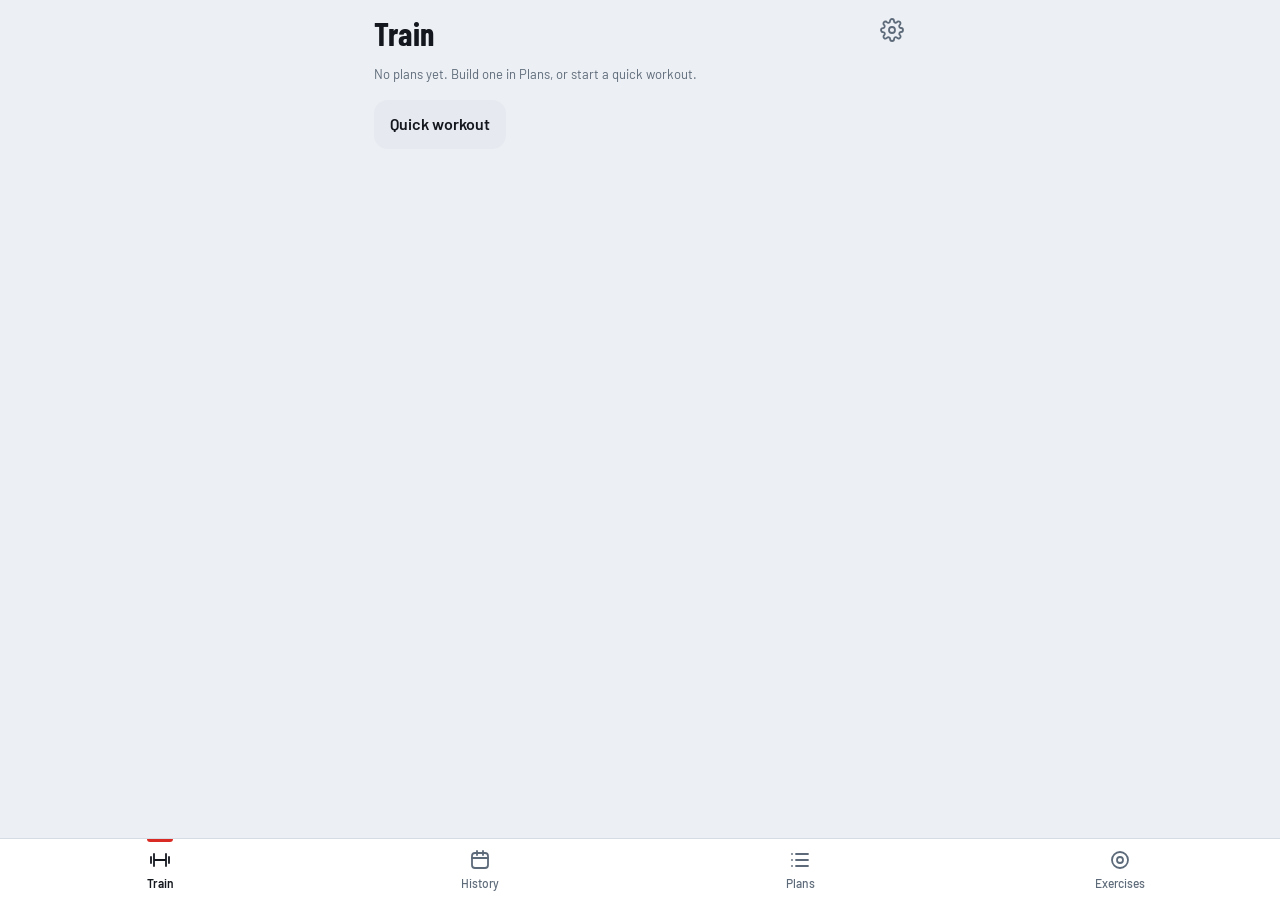
==== commit b2a1eda6: "Settings page behind a cog: bodyweight, height + BMI, backups, version, update check Moves everythin" ====
--- a/index.html
+++ b/index.html
@@ -1,7 +1,7 @@
 <!doctype html>
 <html lang="en"><head><meta charset="utf-8">
 <meta name="viewport" content="width=device-width,initial-scale=1,viewport-fit=cover">
-<meta http-equiv="Content-Security-Policy" content="default-src 'none'; script-src 'sha256-kaGPLzAnNRn8bd0Y283OaLITEA9+4ZppKboj+dD/Bko='; style-src 'unsafe-inline'; img-src 'self' data:; manifest-src 'self'; font-src 'self'; connect-src https://api.github.com; worker-src 'self'; base-uri 'none'; form-action 'none'">
+<meta http-equiv="Content-Security-Policy" content="default-src 'none'; script-src 'sha256-R8LLpTUzImH8+sVKtpn2MVnqqoubbCSdMFiHhns/o4I='; style-src 'unsafe-inline'; img-src 'self' data:; manifest-src 'self'; font-src 'self'; connect-src 'self' https://api.github.com; worker-src 'self'; base-uri 'none'; form-action 'none'">
 <meta name="referrer" content="no-referrer">
 <meta name="theme-color" content="#12161c" media="(prefers-color-scheme: dark)"><meta name="theme-color" content="#eceff3" media="(prefers-color-scheme: light)">
 <link rel="manifest" href="manifest.webmanifest">
@@ -23,6 +23,11 @@
 body{background:var(--bg);color:var(--fg);font:400 16px/1.4 Bw,system-ui,-apple-system,"Segoe UI",sans-serif;-webkit-tap-highlight-color:transparent}
 #app{padding-top:env(safe-area-inset-top)}
 main{flex:1 1 auto;min-height:0;overflow-y:auto;overscroll-behavior:contain;padding:14px max(14px,calc(50% - 266px)) 110px;touch-action:pan-y}
+
+.cog{width:44px;height:44px;flex:none;border:0;background:transparent;border-radius:12px;color:var(--m);cursor:pointer;display:grid;place-items:center;margin:-6px -8px 0 0}
+.cog svg{width:24px;height:24px;fill:none;stroke:currentColor;stroke-width:1.8;stroke-linecap:round;stroke-linejoin:round}.cog:active{background:var(--c2)}
+.body2{display:grid;grid-template-columns:1fr 1fr;gap:10px;margin-top:10px}.body2 .row{margin:0}.body2 .m{flex:0 0 auto}
+.bmi{margin-top:10px}
 h2{margin:6px 0 14px;font:700 32px/1 BC,system-ui,sans-serif;letter-spacing:.2px}
 .hd h2{margin:0}
 main>.hd{margin-bottom:10px}
@@ -157,7 +162,7 @@
 const bb=(n,done,cur,label)=>`<div class=bb role=img aria-label="${esc(label)}"><i class="pl pb"></i><i class="pl pr"></i><i class=sl></i><div class=shaft>${Array.from({length:n},(_,i)=>`<i${i<done?' class=d':cur&&i==done?' class=n':''}></i>`).join('')}</div><i class=sl></i><i class="pl pr"></i><i class="pl pb"></i></div>`;
 const NI={train:'<svg viewBox="0 0 24 24"><path d="M3 9v6M6 6v12M18 6v12M21 9v6M6 12h12"/></svg>',hist:'<svg viewBox="0 0 24 24"><rect x="4" y="5" width="16" height="15" rx="3"/><path d="M4 10h16M9 3v4M15 3v4"/></svg>',tpl:'<svg viewBox="0 0 24 24"><path d="M8 6h12M8 12h12M8 18h12M4 6h.01M4 12h.01M4 18h.01"/></svg>',ex:'<svg viewBox="0 0 24 24"><circle cx="12" cy="12" r="8"/><circle cx="12" cy="12" r="3"/></svg>'};
 const scTo=(x,y)=>{const m=$('main');if(m)m.scrollTop=y},scY=()=>$('main')?.scrollTop||0;   // the page scrolls inside <main>, not the window
-const VER='2.7';   // app version, bumped automatically by tools/build.py on every change
+const VER='2.9';   // app version, bumped automatically by tools/build.py on every change
 /* All of Germani144's apps share this origin's localStorage, so every Lift Log key starts with "lift-log:".
    Old unprefixed keys are moved once. Keys whose content proves they're Lift Log's (workout in progress, backup
    settings) are removed afterwards; generic ones (rest, bw, lb, dirty) are copied only if they look valid, and
@@ -165,7 +170,7 @@
 const LSP='lift-log:';
 (()=>{try{const L=localStorage,J=v=>{try{return JSON.parse(v)}catch{return null}},num=(a,b)=>v=>+v>=a&&+v<=b;
  const sure={w:v=>{const o=J(v);return!!(o&&Array.isArray(o.items)&&o.sess>0)},gh:v=>{const o=J(v);return!!(o&&o.token&&/lift-log/i.test(o.repo||''))},gherr:v=>/^Last automatic backup failed/.test(v)},
-  looks={rest:num(15,1800),bw:num(20,400),lb:num(1.5e12,4e12),dirty:v=>v=='0'||v=='1'};
+  looks={rest:num(15,1800),bw:num(20,400),ht:num(100,250),lb:num(1.5e12,4e12),dirty:v=>v=='0'||v=='1'};
  for(const k of [...Object.keys(sure),...Object.keys(looks)]){const v=L.getItem(k);if(v==null||L.getItem(LSP+k)!=null)continue;
   if(sure[k]){if(sure[k](v)){L.setItem(LSP+k,v);L.removeItem(k)}}else if(looks[k](v))L.setItem(LSP+k,v)}}catch{}})();
 const fmt=x=>x===''||x==null||isNaN(x)?'':+(+x).toFixed(2);
@@ -211,7 +216,7 @@
 function linesFromText(t){const out=[];for(const l of String(t||'').split('\n')){const m=l.trim().match(/^(?:(\d+)\s*[*×]\s*)?(\d+(?:\.\d+)?)%\s*x\s*(\d+)$/i);if(m)out.push({n:+(m[1]||1),p:+m[2],r:+m[3]})}return out}
 /* Bodyweight lifts (pull-ups, dips…): with "Load includes bodyweight" on, the maths uses you + the plate,
    while you always type and see only the added kg. Each logged set remembers your bodyweight at the time. */
-const BWv=()=>+lg('bw')||0,bwo=ex=>ex?.bwl?BWv():0;
+const BWv=()=>+lg('bw')||0,HTv=()=>+lg('ht')||0,bwo=ex=>ex?.bwl?BWv():0;
 const tot=(ex,s)=>ex?.bwl?{...s,w:(s.w===''||s.w==null?0:+s.w)+(s.bw??BWv())}:s;   // a set in total-load space
 const outW=(ex,v)=>{if(ex?.bwl){const a=rnd(+v-BWv(),ex.inc);return a>0?a:''}return v>0?rnd(v,ex.inc):''};   // total load -> what you load ('' = bodyweight / no suggestion)
 /* RIR is picked from a list: 0–5 in half steps, plus "5+" (stored as 6). A 5+ set stays in history and volume
@@ -407,7 +412,7 @@
 function rTrain(){
  if(!W||LAND){const ps=[...S.tpl.filter(t=>t.active),...S.tpl.filter(t=>!t.active)],
    cur=W?`<div class=card><div class=hd><b>Workout in progress</b><span class=m>${W.items.reduce((n,i)=>n+i.rows.filter(x=>x.done).length,0)} sets logged</span></div><div class=m>${esc(W.name)}</div><div class=row><button class="b p" data-a=resume>Resume</button><button class=b data-a=finish>Finish</button></div></div>`:'';
-  return`<h2>Train</h2>`+cur+nag()+(ps.map(rPlan).join('')||'<p class=m>No plans yet. Build one in Plans, or start a quick workout.</p>')+`<button class=b data-a=start>Quick workout</button>`}
+  return ttl('Train')+cur+nag()+(ps.map(rPlan).join('')||'<p class=m>No plans yet. Build one in Plans, or start a quick workout.</p>')+`<button class=b data-a=start>Quick workout</button>`}
  if(!W.rest)W.rest=+lg('rest')||120;
  if(PICK)return rPick();
  return`<button class=b data-a=toLanding>‹ Back</button><div class=hd><h2>${esc(W.name)}</h2><button class="b p" data-a=finish>Finish</button></div>`+prog()+W.items.map(card).join('')+
@@ -415,15 +420,25 @@
 
 let EQ='';   // Exercises tab search text
 const exHit=n=>{n=n.toLowerCase();return EQ.toLowerCase().split(/\s+/).filter(Boolean).every(w=>n.includes(w))};
-function rEx(){return`<h2>Exercises</h2>`+
- (S.ex.length?`<input id=exq type=search placeholder="Search exercises" value="${esc(EQ)}" autocomplete=off enterkeyhint=search>`:'')+(!S.ex.length&&!S.sets.length&&!ghCfg()?`<div class=card><b>No data here</b><div class=m>If you had a backup, restore it first: enter your token in Automatic backup below and tap Turn on. Don't add anything before restoring.</div></div>`:'')+sortedEx().map(e=>{const p=S.pr[e.id];
- return`<button class="b big exr" data-a=exOpen data-i=${e.id} data-q="${esc(e.name.toLowerCase())}"${exHit(e.name)?'':' hidden'}><span class=l>${esc(e.name)}<small>${e.inc>0?'increment '+e.inc:'bodyweight'}</small></span>${p?`<span class=r><b>${e.bwl?'+':''}${fmt(p.w)}<i> kg</i></b><small>1RM ${age(p.t)}${e.pb?' · PB '+fmt(e.pb):''}</small></span>`:e.pb?`<span class=r><small>PB ${fmt(e.pb)}</small></span>`:e.mode=='pct'?'<span class=r><small>No 1RM</small></span>':''}</button>`}).join('')+`<p class=m id=exnone${!S.ex.length||S.ex.some(e=>exHit(e.name))?' hidden':''}>No exercise matches “${esc(EQ)}”.</p><button class="b p" data-a=exNew>New exercise</button>
- <div class=card><b>Your bodyweight</b><div class=m>Used for exercises where the load includes bodyweight. Update it whenever it changes; logged sets keep the weight you had then.</div>
- <div class=row style="margin-top:8px"><input id=bwi type=number step=any inputmode=decimal placeholder="kg" aria-label="Bodyweight in kg" value="${BWv()||''}"><span class=m style="flex:0 0 auto">kg</span></div></div>
+function rEx(){return ttl('Exercises')+
+ (S.ex.length?`<input id=exq type=search placeholder="Search exercises" value="${esc(EQ)}" autocomplete=off enterkeyhint=search>`:'')+(!S.ex.length&&!S.sets.length&&!ghCfg()?`<div class=card><b>No data here</b><div class=m>If you had a backup, restore it first: tap ⚙ (top right), enter your token in Automatic backup and tap Turn on. Don't add anything before restoring.</div></div>`:'')+sortedEx().map(e=>{const p=S.pr[e.id];
+ return`<button class="b big exr" data-a=exOpen data-i=${e.id} data-q="${esc(e.name.toLowerCase())}"${exHit(e.name)?'':' hidden'}><span class=l>${esc(e.name)}<small>${e.inc>0?'increment '+e.inc:'bodyweight'}</small></span>${p?`<span class=r><b>${e.bwl?'+':''}${fmt(p.w)}<i> kg</i></b><small>1RM ${age(p.t)}${e.pb?' · PB '+fmt(e.pb):''}</small></span>`:e.pb?`<span class=r><small>PB ${fmt(e.pb)}</small></span>`:e.mode=='pct'?'<span class=r><small>No 1RM</small></span>':''}</button>`}).join('')+`<p class=m id=exnone${!S.ex.length||S.ex.some(e=>exHit(e.name))?' hidden':''}>No exercise matches “${esc(EQ)}”.</p><button class="b p" data-a=exNew>New exercise</button>`}
+
+const COG='<svg viewBox="0 0 24 24" aria-hidden="true"><circle cx="12" cy="12" r="3"/><path d="M19.4 15a1.7 1.7 0 0 0 .3 1.8l.1.1a2 2 0 1 1-2.8 2.8l-.1-.1a1.7 1.7 0 0 0-1.8-.3 1.7 1.7 0 0 0-1 1.5V21a2 2 0 1 1-4 0v-.1a1.7 1.7 0 0 0-1.1-1.5 1.7 1.7 0 0 0-1.8.3l-.1.1a2 2 0 1 1-2.8-2.8l.1-.1a1.7 1.7 0 0 0 .3-1.8 1.7 1.7 0 0 0-1.5-1H3a2 2 0 1 1 0-4h.1a1.7 1.7 0 0 0 1.5-1.1 1.7 1.7 0 0 0-.3-1.8l-.1-.1a2 2 0 1 1 2.8-2.8l.1.1a1.7 1.7 0 0 0 1.8.3H9a1.7 1.7 0 0 0 1-1.5V3a2 2 0 1 1 4 0v.1a1.7 1.7 0 0 0 1 1.5 1.7 1.7 0 0 0 1.8-.3l.1-.1a2 2 0 1 1 2.8 2.8l-.1.1a1.7 1.7 0 0 0-.3 1.8V9a1.7 1.7 0 0 0 1.5 1H21a2 2 0 1 1 0 4h-.1a1.7 1.7 0 0 0-1.5 1z"/></svg>';
+const ttl=t=>`<div class=hd><h2>${t}</h2><button class=cog data-a=settings aria-label="Settings">${COG}</button></div>`;   // every tab's title row, with the settings cog
+// BMI = kg / m². Categories are the WHO adult ranges; they don't account for muscle mass.
+const bmi=()=>{const w=BWv(),h=HTv()/100;return w>0&&h>0?Math.round(w/(h*h)*10)/10:null};
+const bmiTxt=()=>{const b=bmi();if(b==null)return'<span class=m>Enter weight and height to see your BMI.</span>';
+ return`BMI <b>${b.toFixed(1)}</b> <span class=m>· ${b<18.5?'underweight':b<25?'normal range':b<30?'overweight range':'obese range'} (WHO ranges; muscle counts as weight)</span>`};
+function rSet(){return`<button class=b data-a=back>‹ Back</button><h2 style="margin-top:12px">Settings</h2>
+ <div class=card><b>You</b><div class=m>Bodyweight is used for exercises where the load includes bodyweight. Update it whenever it changes; logged sets keep the weight you had then.</div>
+ <div class=body2><label>Weight<span class=row><input id=bwi type=number step=any inputmode=decimal placeholder="kg" aria-label="Bodyweight in kg" value="${BWv()||''}"><span class=m>kg</span></span></label>
+ <label>Height<span class=row><input id=hti type=number step=any inputmode=decimal placeholder="cm" aria-label="Height in cm" value="${HTv()||''}"><span class=m>cm</span></span></label></div>
+ <div class=bmi id=bmi>${bmiTxt()}</div></div>
  ${ghCard()}
  <div class=card><b>Manual backup</b><div class=m>${lastBackup()?'Last backup '+age(lastBackup()):'No backup yet'}. Export saves everything to one file (share it to Drive, iCloud or Files). Import replaces all current data.</div>
  <div class=row><button class=b data-a=backup>Export</button><button class=b data-a=restore>Import</button></div><input type=file id=imp accept=".json,application/json" hidden></div>
- <p class="m ver">Lift Log v${VER}</p>`}
+ <div class=card><b>App</b><div class=m>Lift Log <span id=verl>v${VER}</span></div><button class=b style="width:100%;margin-top:8px" data-a=upd id=updb>Check for updates</button></div>`}
 
 function sessions(sets){const g={};sets.forEach(s=>(g[s.sess]??=[]).push(s));
  return Object.keys(g).map(k=>{const ss=g[k].sort((a,b)=>a.t-b.t),es=ss.filter(s=>s.rir!=null&&!s.test).map(s=>e1(s.w,s.r,s.rir));
@@ -494,12 +509,12 @@
 
 function rHist(){const g={};S.sets.forEach(s=>(g[s.sess]??=[]).push(s));
  const ks=Object.keys(g).sort((a,b)=>b-a);
- return`<h2>History</h2>`+rCal(g)+`<h2 style="margin-top:22px">All workouts</h2>`+(ks.map(k=>{const ss=g[k].sort((a,b)=>a.t-b.t),ids=[...new Set(ss.map(s=>s.exId))];
+ return ttl('History')+rCal(g)+`<h2 style="margin-top:22px">All workouts</h2>`+(ks.map(k=>{const ss=g[k].sort((a,b)=>a.t-b.t),ids=[...new Set(ss.map(s=>s.exId))];
   return`<div class=card><div class=hd><b>${esc(ss[0].wn||'Workout')}</b><span class=m>${dstr(+k)} · ${vol(ss)} reps</span></div>`+
   ids.map(id=>{const xs=ss.filter(s=>s.exId==id);return`<div class=hl style="display:block"><div class=hd><b>${esc(EX(id)?.name||'Deleted exercise')}</b><span class=m>${vol(xs)} reps</span></div><div class=m>${xs.map(s=>`${wt(s.w)}×${s.r}${s.rir!=null?' @'+rirTxt(s.rir):''}${s.test?' ★':''}`).join(' · ')}</div></div>`}).join('')+
   `<div class=row>${W&&W.sess==k?'':`<button class=b data-a=wedOpen data-i=${k}>Edit workout</button>`}<button class=b data-a=wdel data-i=${k}>Delete workout</button></div></div>`}).join('')||'<p class=m>No workouts logged yet. Sets appear here as soon as you tap ✓.</p>')}
 
-function rTpl(){return`<h2>Plans</h2>`+S.tpl.map(t=>`<button class="b big" data-a=tplEdit data-i=${t.id}>${esc(t.name)}<small>${t.days.length} day${t.days.length>1?'s':''}/week · ${t.weeks} weeks${t.active?' · active':''} · ${t.days.map(d=>esc(d.name)).join(', ')}</small></button>`).join('')+`<button class="b p" data-a=tplNew>New weekly plan</button>`}
+function rTpl(){return ttl('Plans')+S.tpl.map(t=>`<button class="b big" data-a=tplEdit data-i=${t.id}>${esc(t.name)}<small>${t.days.length} day${t.days.length>1?'s':''}/week · ${t.weeks} weeks${t.active?' · active':''} · ${t.days.map(d=>esc(d.name)).join(', ')}</small></button>`).join('')+`<button class="b p" data-a=tplNew>New weekly plan</button>`}
 
 function resizeDays(n){const d=E.days;
  if(n<d.length&&d.slice(n).some(x=>x.items.length)&&!confirm('Remove the extra days and their exercises?')){render();return}
@@ -565,7 +580,7 @@
  WE=null;S.view=null;if(CAL)CAL.sel=dk(ns);await load();render();toast('Workout saved')}
 
 function render(){
- const v=S.view?.t,body=v=='exd'?rExd():v=='tple'?rTple():v=='wed'?rWed():{train:rTrain,hist:rHist,tpl:rTpl,ex:rEx}[S.tab]();
+ const v=S.view?.t,body=v=='exd'?rExd():v=='tple'?rTple():v=='wed'?rWed():v=='set'?rSet():{train:rTrain,hist:rHist,tpl:rTpl,ex:rEx}[S.tab]();
  let m=$('main',app),nav=$('nav',app);
  if(!m||!nav){app.innerHTML=`<main></main><nav>${[['train','Train'],['hist','History'],['tpl','Plans'],['ex','Exercises']].map(([k,l])=>`<button data-a=tab data-i=${k}>${NI[k]}${l}</button>`).join('')}</nav>`;m=$('main',app);nav=$('nav',app)}
  m.removeAttribute('style');m.className='';
@@ -581,7 +596,8 @@
 app.addEventListener('input',e=>{const t=e.target,s=t.closest('.set');
  if(WE&&S.view?.t=='wed'){if(t.dataset.wf!=null){const e=t.closest('.eset');WE.items[e.dataset.k].rows[e.dataset.j][t.dataset.wf]=t.value===''?'':+t.value;if(t.tagName=='SELECT')t.classList.toggle('ph',t.value==='');return}
   if(t.dataset.wn!=null){WE.wn=t.value;return}if(t.dataset.wd!=null){WE.date=t.value;return}if(t.id=='wq'){WQ=t.value;$('#wqs').innerHTML=wqBox();return}}
- if(t.id=='bwi'){const v=+t.value;if(t.value===''){ls('bw','');touch()}else if(v>=20&&v<=400){ls('bw',v);touch()}return}
+ if(t.id=='bwi'){const v=+t.value;if(t.value===''){ls('bw','');touch()}else if(v>=20&&v<=400){ls('bw',v);touch()}$('#bmi').innerHTML=bmiTxt();return}
+ if(t.id=='hti'){const v=+t.value;if(t.value===''){ls('ht','');touch()}else if(v>=100&&v<=250){ls('ht',v);touch()}$('#bmi').innerHTML=bmiTxt();return}
  if(t.id=='exq'){EQ=t.value;let any=false;document.querySelectorAll('.exr').forEach(b=>{const h=exHit(b.dataset.q);b.hidden=!h;any||=h});$('#exnone').hidden=any;return}
  if(t.id=='pq'){PQ=t.value;$('#plist').innerHTML=pickBox();return}
  if(t.dataset.tr!=null&&TR){TR.q=t.value;$('#trs').innerHTML=trBox();return}
@@ -620,6 +636,18 @@
 const back=()=>{S.view=null;E=null;render()};
 
 const A={
+ upd:async()=>{const b=$('#updb');   // ask the server which version it serves (sw.js carries the same VER); update on demand
+  b.textContent='Checking…';b.disabled=true;let v=null;
+  try{const r=await fetch('sw.js?check='+Date.now(),{cache:'no-store'});if(r.ok)v=(/const VER='(\d+\.\d+)';/.exec(await r.text())||[])[1]||null}catch{}
+  b.textContent='Check for updates';b.disabled=false;
+  if(!v)return toast('Couldn\'t reach the server. Check the connection and try again.');
+  const n=x=>x.split('.').map(Number),[a1,a2]=n(v),[c1,c2]=n(VER);
+  if(a1<c1||a1==c1&&a2<=c2)return toast(`You're on the latest version (v${VER}).`);
+  if(!confirm(`Version v${v} is available (you have v${VER}). Update now?`))return;
+  b.textContent='Updating…';b.disabled=true;
+  try{const g=await navigator.serviceWorker?.getRegistration();if(g)await g.update()}catch{}
+  try{for(const k of await caches.keys())if(k.startsWith('lift-log-')||k.startsWith('liftlog-'))await caches.delete(k)}catch{}   // only this app's caches
+  location.reload()},
  backup:()=>exportData(),
  restore:()=>$('#imp').click(),
  tab:async(s,d)=>{PICK=null;S.tab=d.i;S.view=null;E=null;await load();render();scTo(0,0)},
@@ -696,6 +724,7 @@
   if(r.done&&r.id){const x=await rq(st('sets').get(r.id));if(x){if(r.wu){x.wu=true;x.test=false}else{delete x.wu;x.test=isTest(x)}await put('sets',x)}}
   saveW();render()},
  undo:async s=>{const r=W.items[s.dataset.i].rows[s.dataset.j];if(r.id)await del('sets',r.id);r.done=false;delete r.id;saveW();render()},
+ settings:()=>{PICK=null;S.view={t:'set'};render()},
  exNew:()=>{E={name:'',mode:'rir',inc:2,lo:8,hi:12,rir:2};S.prl=[];S.hist=[];S.view={t:'exd'};render()},
  exOpen:async(s,d)=>{E=structuredClone(EX(+d.i));S.view={t:'exd'};await loadEx(E.id)},
  exSave:async()=>{if(!E.name.trim())return toast('Name required');E.inc=+E.inc||0;if(E.inc<0)return toast('Increment can\'t be negative');
@@ -749,7 +778,7 @@
 
 /* ---------- backup ---------- */
 const STORES=['exercises','templates','pr_history','sets'];
-async function exportData(){const d={app:'liftlog',v:1,t:Date.now()};for(const n of STORES)d[n]=await all(n);d.bw=BWv()||undefined;
+async function exportData(){const d={app:'liftlog',v:1,t:Date.now()};for(const n of STORES)d[n]=await all(n);d.bw=BWv()||undefined;d.ht=HTv()||undefined;
  const name=`liftlog-${new Date().toISOString().slice(0,10)}.json`,f=new File([JSON.stringify(d)],name,{type:'application/json'});
  try{if(navigator.canShare?.({files:[f]}))await navigator.share({files:[f]});else throw 0}
  catch(e){if(e&&e.name=='AbortError')return;const a=document.createElement('a');a.href=URL.createObjectURL(f);a.download=name;a.click()}
@@ -760,7 +789,7 @@
   opt=x=>typeof x=='number'&&isFinite(x)?x:undefined,
   str=(x,k)=>{if(typeof x!='string'||x.length>200)throw new Error('bad '+k);return x},
   arr=(o,n,max=2e5)=>{if(!Array.isArray(o[n])||o[n].length>max)throw new Error('bad '+n);return o[n]};
- return{t:opt(d.t)??Date.now(),bw:opt(d.bw),
+ return{t:opt(d.t)??Date.now(),bw:opt(d.bw),ht:opt(d.ht),
   exercises:arr(d,'exercises').map(e=>{if(!['rir','pct'].includes(e.mode))throw new Error('bad mode');
    return{id:num(e.id,'id'),name:str(e.name,'name'),mode:e.mode,inc:num(e.inc,'inc'),lo:opt(e.lo),hi:opt(e.hi),rir:opt(e.rir),pb:opt(e.pb),wu:opt(e.wu),bwl:e.bwl===true?true:undefined}}),
   templates:arr(d,'templates').map(t=>({id:num(t.id,'id'),name:str(t.name,'name'),weeks:opt(t.weeks),active:t.active===true,runStart:opt(t.runStart),days:arr(Array.isArray(t.days)?t:{days:[{name:'Day 1',items:t.items}]},'days',14).map(y=>({name:str(y.name,'name'),items:arr(y,'items',200).map(i=>({exId:num(i.exId,'exId'),n:opt(i.n),lo:opt(i.lo),hi:opt(i.hi),rir:opt(i.rir),mode:i.mode=='pct'?'pct':i.mode=='rir'?'rir':undefined,
@@ -774,7 +803,7 @@
  try{d=clean(d)}catch(e){toast('Backup file is invalid ('+e.message+'). Nothing was changed.');return false}
  if(!confirm(`Replace ALL current data with the backup from ${dstr(d.t)}? (${d.sets.length} sets, ${d.exercises.length} exercises)`))return false;
  for(const n of STORES){await rq(st(n,'readwrite').clear());for(const o of d[n])await put(n,o)}
- if(d.bw>0)ls('bw',d.bw);
+ if(d.bw>0)ls('bw',d.bw);if(d.ht>=100&&d.ht<=250)ls('ht',d.ht);
  W=null;saveW();S.view=null;E=null;await load();render();toast('Backup restored');return true}
 
 /* ---------- automatic backup to a private GitHub repo ---------- */
@@ -788,7 +817,7 @@
 const ghPush=g=>pq=pq.catch(()=>{}).then(async()=>{try{return await ghPush1(g)}catch(e){if(/ 409| 422/.test(e.message))return await ghPush1(g);throw e}});
 async function ghPush1(g){let sha;const r0=await fetch(ghUrl(g),{headers:ghH(g),cache:'no-store'});
  if(r0.ok)sha=(await r0.json()).sha;else if(r0.status!=404)throw new Error('GitHub error '+r0.status);
- const d={app:'liftlog',v:1,t:Date.now()};for(const n of STORES)d[n]=await all(n);d.bw=BWv()||undefined;
+ const d={app:'liftlog',v:1,t:Date.now()};for(const n of STORES)d[n]=await all(n);d.bw=BWv()||undefined;d.ht=HTv()||undefined;
  const r=await fetch(ghUrl(g),{method:'PUT',cache:'no-store',headers:ghH(g),body:JSON.stringify({message:'Lift Log backup',content:btoa(unescape(encodeURIComponent(JSON.stringify(d)))),sha})});
  if(!r.ok)throw new Error('GitHub error '+r.status+(r.status==422?' (stale file version, try again)':''));
  ls('lb',Date.now());ls('dirty','0');ls('gherr','')}
@@ -796,7 +825,7 @@
  if(r.status==404)return null;if(!r.ok)throw new Error('GitHub error '+r.status);return JSON.parse(await r.text())}
 async function autoBackup(){const g=ghCfg();if(!g||!navigator.onLine||(!S.ex.length&&!S.sets.length))return;
  try{await ghPush(g)}catch(e){ls('gherr','Last automatic backup failed: '+e.message)}
- if(S.tab=='ex'&&!S.view)render()}
+ if(S.view?.t=='set')render()}
 const DEFREPO='Germani144/lift-log-data';
 function ghCard(){const g=ghCfg(),lb=lastBackup(),er=lg('gherr');
  return`<div class=card><b>Automatic backup (GitHub)</b>`+(g?
